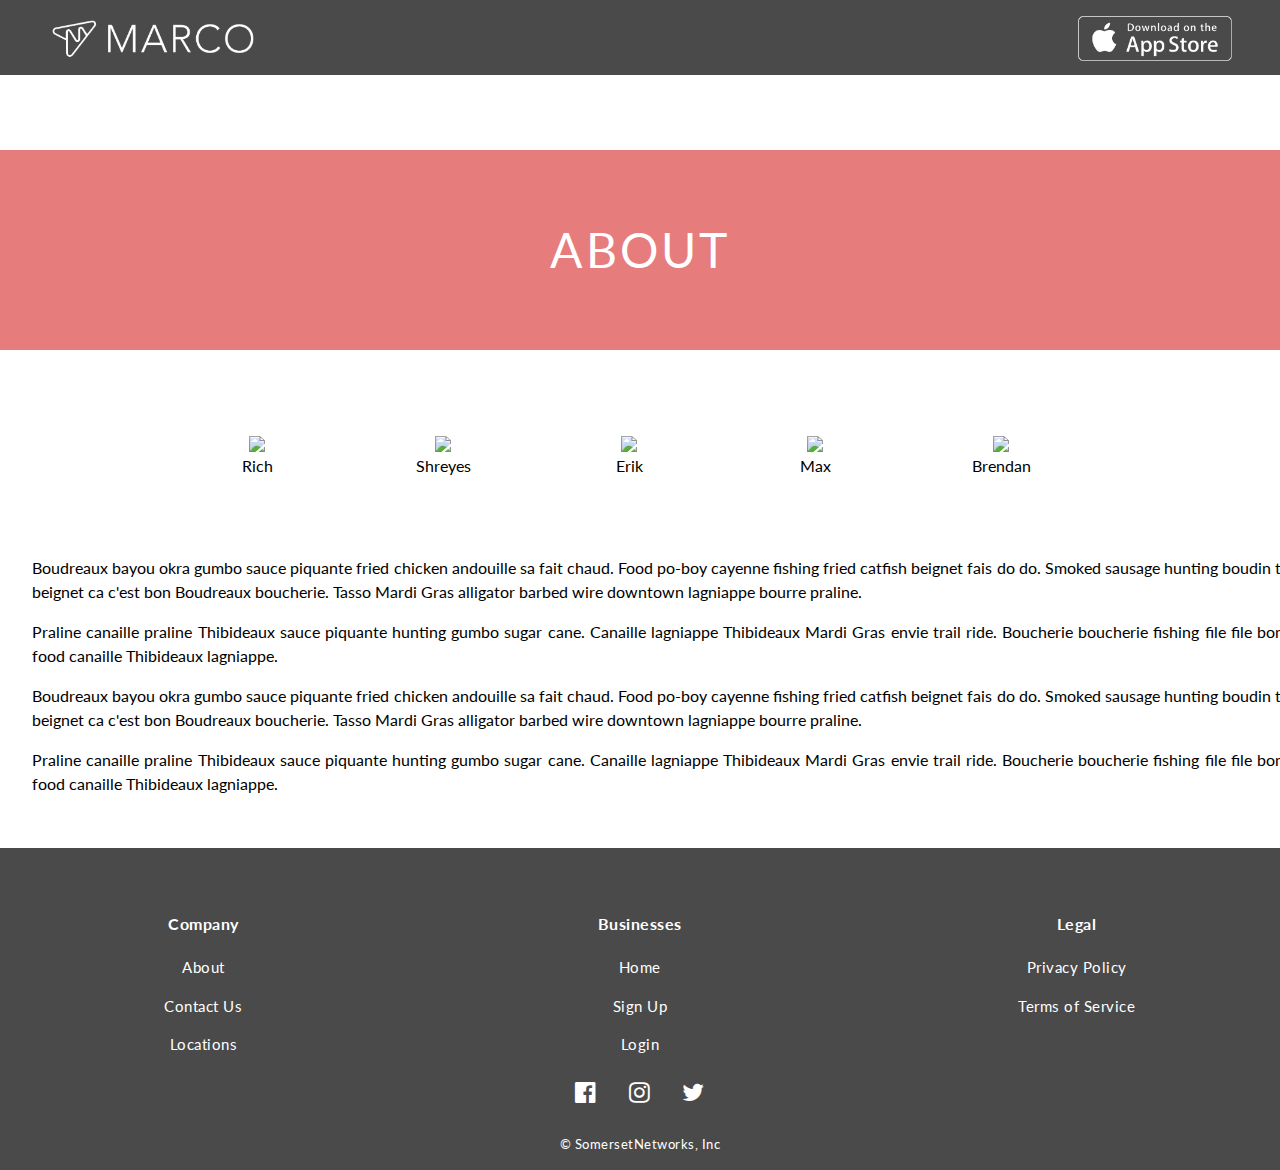
==== about.html @ f4091bf6 "mailchimp subscribe desktop and mobile" ====
<!doctype html>
<html lang="en">
<head>
  <meta charset="utf-8">
  <meta name="description" content="marco">
  <title>MARCO - About Us</title>
	
	  <meta charset="utf-8">
    <meta http-equiv="X-UA-Compatible" content="IE=edge">
    <meta name="viewport" content="width=device-width, initial-scale=1">
		<link rel="shortcut icon" href="assets/favicon.ico" type="image/x-icon">
		<link rel="icon" href="assets/favicon.ico" type="image/x-icon">
	  <link href="https://fonts.googleapis.com/css?family=Lato" rel="stylesheet">
	  <link href='https://fonts.googleapis.com/css?family=Lato:300' rel='stylesheet' type='text/css'>
	  <link href='https://fonts.googleapis.com/css?family=Lato:200' rel='stylesheet' type='text/css'>
    <link rel="stylesheet" href="css/bootstrap.min.css">
    <link href="https://cdnjs.cloudflare.com/ajax/libs/font-awesome/4.7.0/css/font-awesome.css" rel="stylesheet">
	  <link rel="stylesheet" href="css/style.css">
	  <link rel="stylesheet" href="css/media-queries.css">

	  

  <!--[if lt IE 9]>
    <script src="https://cdnjs.cloudflare.com/ajax/libs/html5shiv/3.7.3/html5shiv.js"></script>
  <![endif]-->
</head>

<body class="container-fluid" id="about-page">
  
	<div class="marco-navbar">
	  <div class="container">
  		<div class="marco-left-half">
  			<div class="img-wrapper"><a href="https://getmarco.co"><img alt="Marco Logo" src="assets/logo-sm.png"></a></div>
  		</div>
  		<div class="marco-right-half">
  			<div class="img-wrapper"><a href="https://itunes.apple.com/us/app/marco-find-rent-things-nearby/id1132674979?mt=8"><img alt="Apple Store" src="assets/appstore-sm.png"></a></div>
  	  </div>
	  </div>
	</div>	
	<header class="intro-header pink-background">
		<div class="img-wrapper ">
			<!--<img class="img-responsive" src="assets/thebestway-2.png">-->
			<div class="text">About</div>
		</div>
	</header>
	
	<main class="container-fluid">
	 
  <div class="row staff">
    <div class="col-xs-6 col-sm-6 col-md-2 col-md-offset-1">
			<div>
				<img src="http://placehold.it/150x150" class="img-responsive">
			</div>
			<div class="mb-30">
				<caption>Rich</caption>
			</div>
		</div>
    <div class="col-xs-6 col-sm-6 col-md-2">
			<div>
					<img src="http://placehold.it/150x150" class="img-responsive">
				</div>
				<div class="mb-30">
					<caption>Shreyes</caption>
				</div>
		</div>
		 <div class="col-xs-6 col-sm-6 col-md-2">
			<div>
					<img src="http://placehold.it/150x150" class="img-responsive">
				</div>
				<div class="mb-30">
					<caption>Erik</caption>
				</div>
		</div>
		 <div class="col-xs-6 col-sm-6 col-md-2">
			<div>
					<img src="http://placehold.it/150x150" class="img-responsive">
				</div>
				<div class="mb-30">
					<caption>Max</caption>
				</div>
		</div>
		 <div class="col-xs-6 col-sm-6 col-md-2">
			<div>
					<img src="http://placehold.it/150x150" class="img-responsive">
				</div>
				<div class="mb-30">
					<caption>Brendan</caption>
				</div>
		</div>
		</div> <!-- ./row -->
		
		<section>
			<p>Boudreaux bayou okra gumbo sauce piquante fried chicken andouille sa fait chaud. Food po-boy cayenne fishing fried catfish beignet fais do do. Smoked sausage hunting boudin tasso beignet ca c'est bon Boudreaux boucherie. Tasso Mardi Gras alligator barbed wire downtown lagniappe bourre praline. </p>
			<p>Praline canaille praline Thibideaux sauce piquante hunting gumbo sugar cane. Canaille lagniappe Thibideaux Mardi Gras envie trail ride. Boucherie boucherie fishing file file bonjour food canaille Thibideaux lagniappe. </p>
			<p>Boudreaux bayou okra gumbo sauce piquante fried chicken andouille sa fait chaud. Food po-boy cayenne fishing fried catfish beignet fais do do. Smoked sausage hunting boudin tasso beignet ca c'est bon Boudreaux boucherie. Tasso Mardi Gras alligator barbed wire downtown lagniappe bourre praline. </p>
			<p>Praline canaille praline Thibideaux sauce piquante hunting gumbo sugar cane. Canaille lagniappe Thibideaux Mardi Gras envie trail ride. Boucherie boucherie fishing file file bonjour food canaille Thibideaux lagniappe. </p>
		</section>
		
 
	</main>
		
	<footer class="container-fluid">
			<div class="row">
				<div class="col-sm-4 nomargin-nopadding">
					<div class="foot-header">Company</div>
					<div class="foot-links">
						<a href="about.html">About</a>
						<a href="contact.html">Contact Us</a>
						<!--<a href="#">Blog</a>-->
						<a href="locations.html">Locations</a>
					</div>
				</div><!--/col-sm-4-->
				<div class="col-sm-4 nomargin-nopadding">
					<div class="foot-header">Businesses</div>
					<div class="foot-links">
						<a href="https://getmarco.co">Home</a> <a href="vendor-signup.html">Sign Up</a> <a href="https://portal.getmarco.co/login">Login</a>
					</div>
				</div><!--/col-sm-4-->
				<div class="col-sm-4 nomargin-nopadding">
					<div class="foot-header">Legal</div>
					<div class="foot-links">
						<a href="privacy.html">Privacy Policy</a>
						<a href="tos.html">Terms of Service</a>
					</div>
				</div><!--/col-sm-4-->
			</div><!--/row-->

			<div class="text-center social-icons">
				<a href="https://www.facebook.com/marcoventures/"><i class="fa fa-facebook-official"></i></a><a href="https://www.instagram.com/marcoventures/"><i class="fa fa-instagram"></i></a><a href="https://twitter.com/marcoventures/"><i class="fa fa-twitter"></i></a>
			</div>
			<div class="text-center copyright">
				<span>© SomersetNetworks, Inc</span>
			</div>
	</footer>
			
<script src="https://npmcdn.com/tether@1.2.4/dist/js/tether.min.js"></script>
<script src="https://code.jquery.com/jquery-2.2.4.min.js"></script>
<script src="js/bootstrap.min.js"></script>

</body>
</html>
---- css/style.css ----
* {
  margin: 0;
  padding: 0;
  box-sizing: content-box;
}

body {
  color: white;
  font-family: 'Lato', sans-serif;
  margin: 0px;
  padding: 0px;
  text-align: justify;
}

.container-fluid {
  margin: 0 auto;
  width: 100%;
  height: auto;
  padding: 0;
  overflow-x: hidden;
}

#home.container-fluid {
  margin: 0 auto;
  width: 100%;
  height: auto;
  padding: 0;
  overflow-x: hidden;
  overflow-y: hidden;
}


body.container-fluid#privacy-page,
body.container-fluid#reset-password-page,
#about-page {
  color: #000!important;
}

#home .section-content {
  margin-top: 11rem;
}

#home .section-content h1 {
  letter-spacing: 2px;
}

#home .section-content a.btn {
  margin-top: 1rem;
  padding: 1.25rem 2rem;
  font-size: 1.5rem;
  letter-spacing: 1px;
}

#about-page .container-fluid .staff>div {
  margin: 0;
  padding: 0;
}

#about-page .container-fluid .staff {
  margin: 5rem 0rem 0rem 1rem;
  padding-left: 10.25rem;
  text-align: center;
}

#locations-page .img-wrapper {
  margin: .25rem auto;
  position: relative;
}

.locations-text {
  position: absolute;
  top: 50%;
  text-align: center;
  width: 100%;
  font-size: 4rem;
  letter-spacing: 10px;
  text-transform: uppercase;
}

.img-center {
  margin: 0 auto;
}

button {
  margin: 1em 0em;
}


/*-------------------------
	The menu
--------------------------*/

nav {
  width: 100%;
  position: fixed;
  top: 0;
  z-index: 1000;
  background-color: #4a4a4a;
  height: 75px;
}

nav.container {
  display: table;
  width: 100%;
  display: table;
  padding-top: 1.25rem;
  padding-bottom: 1.25rem;
  max-height: 50px;
}

.navbar-brand > img {
    display: block;
    width: 50%;
    margin-left: 30px;
}

.left-half {
  position: absolute;
  left: 0px;
  width: 50%;
}

.right-half {
  position: absolute;
  right: 0px;
  width: 50%;
}

.right-half img {
  float: right;
  margin-right: 3rem;
}

.left-half img {
  margin-left: 3rem;
  margin-top: 0.50rem;
}

#intro-video-still .logo {
  border: 1px solid red!important;
}

.navbar a {
  display: inline-block;
  text-decoration: none;
  padding: 0px;
}

.navbar-center {
  width: 70%;
}

.navbar-left {
  width: 15%;
  margin-top: 0px;
  text-decoration: none;
  margin-left: 50px;
}

.navbar-left a {
  float: left;
}

/*#home .navbar-right a {*/
/*  float: right;*/
/*  color: white;*/
/*}*/



nav {
  margin: 0 auto;
}

a:hover {
  text-decoration: none;
}

#home header {
  margin-top: 25px;
  margin-bottom: .25rem;
}


/****** Intro Video   ********/

#intro-video {
  display: none;
  margin-top: 4.45rem;
  margin-bottom: -.15rem;
}

.video-wrapper {
  margin-top: 1rem!important;
}

#intro-video,
#intro-video iframe {
  width: 100%;
}

#intro-video-still img {
  display: inline-block;
  margin-top: -.50rem;
}

#intro-video-still {
  width: 100%;
}

#intro-video-still .img-wrapper {
  max-width: 100%;
  margin: 5.5rem auto 0 auto;
  position: relative;
}

.text {
  width: 100%;
  position: absolute;
  top: 50%;
  left: 0;
  transform: translateY(-50%);
  font-size: 3rem;
  text-align: center;
  letter-spacing: 3px;
  color: white;
  text-transform: uppercase;
}

/******* header intro *******/

.intro-header .img-wrapper {
    position: relative;
    top: 50%;
    height: auto;
}

/*.intro-header .img-wrapper .img-responsive {*/
/*  position: absolute;*/
/*  top: 0;*/
/*  left: 0;*/
/*  width: 100%;*/
/*  height: 100%;*/
/*}*/


/*******  colors ********/

.pink {
  color: #e67c7c;
}

.blue {
  color: #3aa19B;
}

.pink-background {
  background-color: #e67c7c;
}

.blue-background {
  background-color: #3aa19B;
}

.yellow {
  color: #f4ca5c;
}


/***** index sections *****/

.container {
  padding: 0;
  width: 100%;
}

main>section>.container {
  height: auto;
}

#home section.discover .img-wrapper,
#home section.join .img-wrapper,
#home section.relax .img-wrapper,
#home section.reserve .img-wrapper {
  margin-top: 8.5rem;
}

.discover .section-content,
.relax .section-content {
  margin-left: 16.75rem;
}

.reserve .section-content,
.join .section-content {
  margin-left: -1rem;
  margin-right: 14rem;
}

section {
  margin-bottom: .25rem;
}

.section-content p {
  margin: 5.25rem 0rem;
  font-size: 2rem;
  letter-spacing: 1px;
}

.section-content input {
  margin: 0rem 0rem 2.5rem 0rem;
  width: 90%;
}

.discover .container,
.join .container {
  background-color: #e67c7c;
}

.join .section-content p {
  margin-bottom: 2rem;
}

.reserve .container {
  background-color: #3aa19B;
}

.relax .container {
  background-color: #f4ca5c;
}


/*****  helpers ********

/***** row & column center ********/

.col-centered {
  float: none;
  margin: 0 auto;
  position: relative;
}

.vcenter {
  position: relative;
  top: 50%;
  -webkit-transform: translateY(-50%);
  -ms-transform: translateY(-50%);
  transform: translateY(-50%);
}


/*****clear ********/

.clear {
  clear: both;
}

.nopadding {
  padding: 0;
}

.nomargin {
  margin: 0;
}

.nomargin-nopadding {
  padding: 0;
  margin: 0;
}

.center {
  margin: 0 auto;
}

.mb-30 {
  margin-bottom: 30px;
}


/********************    footer    *****************/

footer.container-fluid {
  padding: 4rem 0rem 1rem;
  background-color: #4a4a4a;
  color: white;
  letter-spacing: .5px;
}

footer .row {
  text-align: center;
}

.foot-header {
  color: white;
  font-size: 16px;
  font-weight: bold;
  padding-bottom: .75rem;
}

.foot-links a {
  font-size: 15px;
  display: block;
  color: white;
  padding: .5rem 0rem;
}

.foot-links a:hover,
.social-icons a:hover {
  text-decoration: none;
  color: #7d7c82;
}

.social-icons {
  margin-bottom: .50rem;
  margin-top: 1rem;
}

.social-icons>a {
  margin: 1rem;
  color: white;
}

.social-icons>a>i {
  font-size: 24px;
}

.copyright {
  padding-top: 1.25rem;
  font-size: 13px;
}


/*********	buttons			***********/

a.btn,
button.btn {
  color: white;
  background-color: transparent;
  border: 1px solid white!important;
  border-radius: 2px;
  text-transform: uppercase;
  -moz-transition: all .2s ease-in;
  -o-transition: all .2s ease-in;
  -webkit-transition: all .2s ease-in;
  transition: all .2s ease-in;
}

a.btn:hover,
button.btn:hover {
  color: black;
  background-color: white;
  font-weight: 400;
}

.btn.focus,
.btn:focus {
  outline: 0;
  -webkit-box-shadow: none;
  box-shadow: none;
}

.join a.btn:hover,
.discover a.btn:hover,
button.btn:hover {
  color: #e67c7c;
}

.reserve a.btn:hover {
  color: #3aa19b;
}

.relax a.btn:hover {
  color: #f4ca5c;
}

.join a.btn {
  padding: .5rem 2rem;
}

input {
  border-radius: 2px;
}

#reset-password-page button.btn {
  font-size: 12px;
  font-weight: bold;
  text-transform: none;
  background-color: white;
  color: #e67c7c;
  border: 1px solid #e67c7c!important;
  border-radius: 2px;
  -moz-transition: all .2s ease-in;
  -o-transition: all .2s ease-in;
  -webkit-transition: all .2s ease-in;
  transition: all .2s ease-in;
}

#reset-password-page button.btn:hover {
  color: white;
  background-color: #e67c7c;
  font-weight: bold;
}

button.btn.pink-button,
a.btn.pink-button {
  display: block;
  font-size: 14px!important;
  font-weight: bold;
  text-transform: uppercase;
  background-color: white;
  color: #e67c7c;
  border: 1px solid #e67c7c!important;
  border-radius: 2px;
  -moz-transition: all .2s ease-in;
  -o-transition: all .2s ease-in;
  -webkit-transition: all .2s ease-in;
  transition: all .2s ease-in;
}

button.btn.pink-button:hover,
a.btn.pink-button:hover {
  color: white;
  background-color: #e67c7c;
  font-weight: bold;
}

a.btn.pink-button {
  display: inline;
  padding: 1rem 3rem;
}

#reset-password-page form {
  text-align: center;
  font-size: 14px;
  margin-top: 5rem;
  margin-bottom: 3rem;
}

form#reset div[class*="col-"] {
  margin: 0;
  padding: 0;
}

#reset-password-page form p {
  color: #4a4a4a;
  margin-bottom: 4rem;
}

#reset-password-page .form-group label {
  display: inline-block;
  margin-left: -2rem;
  margin-bottom: .5rem;
  padding-top: .50rem;
  text-align: right;
  color: #e67c7c;
  font-weight: bold;
}

#reset-password-page button.btn,
button.btn.pink-button {
  margin: 3rem auto;
  padding: 1rem 6rem;
}

#reset-password-page .form-group input {
  display: inline-block;
  width: 75%;
  float: left;
  margin-bottom: .5rem;
}

section.row h2 {
  margin-bottom: 1rem;
  letter-spacing: 2px;
}


/* needs a mobile media query*/

section.row .container-fluid {
  margin: 3rem 3rem 0rem 15rem;
  text-align: justify;
}

#reset-password-page {
  color: black!important;
}

.img-wrapper img {
  max-width: 100%;
  height: auto;
  display: block;
  margin-left: auto;
  margin-right: auto;
}

section.row .container {
  margin-top: 0rem;
}

section.row {
  margin-top: .25rem;
}

#privacy-page h4,
#terms-page h4 {
  color: #4a4a4a;
  margin: 2rem 0rem;
  font-size: 1.25rem;
  font-weight: bold;
}

#privacy-page main {
  padding: 2rem;
  text-align: justify;
}

#terms-page {
  color: #000;
  text-align: justify;
}

.container-fluid>.container-fluid>section {
  padding: 2rem;
}

#privacy-page .address {
  margin-top: .5rem;
}

#home .intro-header .img-wrapper {
  max-width: 100%;
  margin: 5.5rem auto 0 auto;
  position: relative;
}

.intro-header .img-wrapper .text {
  width: 100%;
  position: absolute;
  top: 50%;
  left: 0;
  transform: translateY(-50%);
  font-size: 3rem;
  text-align: center;
  letter-spacing: 3px;
  color: white;
}

#contact-page main .row {
  font-weight: bold;
  letter-spacing: 1px;
}

#contact-page main.container-fluid {
  margin: 5rem auto;
}

.contact-labels {
  float: right;
}

#contact-page .contact-labels title {
  font-size: 1.5rem;
}

.contact-labels title {
  display: block;
  font-size: 1rem;
  margin: .75rem;
  color: #5bb3a8;
  text-align: right;
}

.contact-email a {
  display: block;
  margin: .75rem;
  color: #4a4a4a;
}

.contact-email a:hover {
  text-decoration: none;
  color: #4a4a4a;
}

.staff .img-responsive {
  margin: 0 auto;
}

img caption {
  display: block;
}

.visible-mobile {
  display: none!important;
}

.bold {
  font-weight: bold;
}

.m-l-20 {
  margin-left: -20px;
}


.p-t-3r {
  padding: 3rem 0rem;
}

nav.container.fixed-top {
  padding-top: .5rem;
  padding-bottom: .75rem;
}

header.intro-header {
    margin-top: 75px;
    height: 200px;
}

.marco-navbar {
    width: 100%;
    background-color: #4a4a4a;
    height: 75px;
}

.marco-navbar .marco-left-half {
  float: left;
  position: relative;
  width: 45%;
  margin-left: 3rem;
}

.marco-navbar .marco-left-half .img-wrapper, .marco-navbar .marco-left-half .img-wrapper img  {
  float: left;
}

.marco-navbar .marco-right-half {
  float: right;
  position: relative;
  width: 45%;
  margin-right: 3rem;
}

.marco-navbar .marco-right-half .img-wrapper, .marco-navbar .marco-right-half .img-wrapper img {
  float: right;
}

.marco-navbar .img-wrapper {
  max-width: 100%;
  position: relative;
  height: auto;
}

.marco-navbar .img-wrapper img {
    width: 60%;
}

.marco-navbar .container {
  padding-top: 1.50rem;
}

#about-page .marco-navbar .container {
  padding-top: 1rem;
}

#about-page .marco-navbar .marco-left-half {
  width: 40%;
}

#about-page .marco-navbar .marco-right-half {
  width: 40%;
}

#contact-page .marco-navbar .container {
  padding-top: 1rem;
}

#contact-page .marco-navbar .marco-left-half {
  width: 40%;
}

#contact-page .marco-navbar .marco-right-half {
  width: 40%;
}


#account-verified-page .marco-navbar .container, #locations-page .marco-navbar .container, #privacy-page .marco-navbar .container, #reset-password-page .marco-navbar .container, #terms-pager .marco-navbar .container {
  padding-top: 1rem;
}

#account-verified-page .marco-navbar .marco-left-half, #locations-page .marco-navbar .marco-left-half, #privacy-page .marco-navbar .marco-left-half,
#reset-password-page .marco-navbar .marco-left-half, #terms-page .marco-navbar .marco-left-half {
  width: 40%;
}

#account-verified-page .marco-navbar .container, #locations-page .marco-navbar .container, #privacy-page .marco-navbar .container, #reset-password-page  .marco-navbar .container, #terms-page .marco-navbar .marco-right-half {
  padding-top: 1rem;
}

/*-- LANDING --*/

section {
	width: 100vw;
}
#landing {
  height: 100vh;
  min-height: 100%;
  background: #000000 url(../assets/videostill-xlg.png) center center;
  background-size: cover;
  -webkit-background-size: cover;
  text-align center;
}

#landing * {
  padding: 0!important;
}
#landing {
  height: 100vh;
  min-height: 100%;
  background: #000000 url(../assets/videostill-xlg.png) center center;
  background-size: cover;
  -webkit-background-size: cover;
  text-align: center;
}
#landing .align-bottom {
	position: absolute;
	bottom: 0;
	padding-bottom: 15px;
	width: 100%;
	margin: 0 auto;
}
#landing a#scroll-down {
	color: #FFFFFF;
	font-size: 42px;
}

#landing i {
  margin: 0rem;
  padding: 0rem;
  font-size: 8rem;
  vertical-align: middle;
  cursor: pointer;
}

#landing .text>span {
  width: 100%;
  margin: 0 auto;
  padding-top: 15px!important;
  display: block;
}
@media (min-width: 768px) {
	#landing img {
		margin-bottom: 15px;
	}
}
@keyframes flickerAnimation {
  0%   { opacity:1; }
  50%  { opacity:0; }
  100% { opacity:1; }
}
@-webkit-keyframes flickerAnimation{
  0%   { opacity:1; }
  50%  { opacity:0; }
  100% { opacity:1; }
}
.animate-flicker {
   -webkit-animation: flickerAnimation 2s infinite;
    animation: flickerAnimation 2s infinite;
}

.marco {
  margin: inherit;
  width: 100%;
  position: absolute;
  top: 35%;
  left: 0;
  transform: translateY(-50%);
}
.navbar-default .navbar-nav > li > a {
    color: white!important;
}

#home .navbar-right a:hover, #navbarCollapse li > a:hover, #navbarCollapse li > a:focus {
    color: #7d7c82!important;
}

/*#navbarCollapse li > a {*/
/*    color: #4a4a4a!important;*/
/*    background-color: transparent;*/
/*}*/

#navbarCollapse {
    background-color: #4a4a4a;
    font-size: 16px;
    letter-spacing: 1px;
}


.navbar > .container .navbar-brand, .navbar > .container-fluid .navbar-brand {
    text-transform: uppercase;
    color: white;
    font-size: 30px!important;
    letter-spacing: 3px;
}

a.navbar-brand span img {
    margin-left: 30px;
    padding-bottom: 5px;
}
}
---- css/media-queries.css ----
/*Extra Small Devices, Phones */
 
 @media screen and (max-width: 767px) {
   .navbar-toggle {
      margin-right: 30px;
    }

    .container-fluid section {
      text-align: justify;
    }
    #about-page .container-fluid .staff {
      margin: 3rem 0rem 0rem 1rem;
      text-align: center;
    }
   .navbar-collapse {
     background: white;
     padding-top: 8rem;
     padding-bottom: 3rem;
     border-bottom: 1px solid #e7e7e7;
     position: absolute;
     top: 70px;
     width: 100%;
   }
   .navbar-fixed-top {
     height: 70px!important;
   }
   button.navbar-toggle {
     margin-top: 4px!important;
     margin-right: 30px!important;
   }
   .p-t-3r {
     padding: 0rem!important;
   }
   .confirm {
     width: 50%!important;
   }
   #vendor-signup .intro-header .img-wrapper .text {
     padding-top: 2rem!important;
     font-size: 3.5rem!important;
   }
   #vendor-signup main.container-fluid .row:first-of-type p:first-of-type {
     width: 70%!important;
   }
   #vendor-signup .disclaimer {
     width: 90%!important;
   }
  
   .intro-header {
      height: 7rem!important;
   }
   .intro-header .img-wrapper .text {
     font-size: 2.5rem;
   }
   /*.navbar-brand img {*/
   /*  width: 25%;*/
   /*}*/
   /*.navbar-header .navbar-brand img {*/
   /*  width: 35%;*/
   /*}*/
   body {
     text-align: center;
   }
   main>section * {
     margin: 0;
     padding: 0;
   }
   .section-content input {
     width: 80%;
     margin: 0 auto;
     margin-bottom: 3.5rem!important;
   }
   #home section .container {
     padding: 0rem;
   }
   .intro-header .img-wrapper {
     margin: 5rem auto 0 auto;
   }
   #intro-video-still i {
     display: block;
     margin: 0;
   }
   #intro-video-still .text>span {
     margin: 0rem;
   }
   #intro-video-still .text span:nth-of-type(3) {
     display: block;
   }
   #home main>section {
     border-bottom: 1px solid white;
   }
   #home .section-content,
   .reserve .section-content {
     margin-top: 0rem;
     margin-bottom: 3rem;
     margin-right: 0rem!important;
     margin-left: 0rem!important;
   }
   .section-content p {
     padding: 0rem 4rem;
     font-size: 1.75rem;
     margin-top: -1rem;
   }
   .section-content h1 {
    font-size: 4rem;
    margin: 4rem;
    text-align: center;
  }
  .tac {
    text-align: center;
  }
  #vendor-home .text-wrapper>div>p {
    font-size: 1.75rem!important;
    width: 96%!important;
    line-height: 22px!important;
    margin: 0 auto!important;
    letter-spacing: 1px!important;
  }
  
  #vendor-home #vendor-intro h1 {
    margin-top: 0rem;
  }
   
  #vendor-home .section-content h1 {
    font-size: 26px;
    margin-top: -8rem!important;
  }
  #vendor-home main > section > .container p {
    width: 75%;
    margin: 5rem auto;
    text-align: justify;
  }
   #home .section-content a.btn {
     margin-top: 0rem;
   }
   #home section.discover .img-wrapper,
   #home section.join .img-wrapper,
   #home section.relax .img-wrapper,
   #home section.reserve .img-wrapper {
     margin-top: 5rem;
   }
   #contact-page main.container-fluid {
     margin: 2rem auto;
   }
   #about-page .container-fluid .staff {
     padding-left: 0rem;
   }
   .img-wrapper .text {
     font-size: 2rem;
   }
   .join input {
     max-width: 100%;
   }
   #reset-password-page .form-group input {
     width: 60%;
     float: none;
   }
   #reset-password-page form p {
     margin-bottom: 2rem;
   }
   #reset-password-page form {
     margin-top: 3rem;
   }
   #reset-password-page .form-group label {
     text-align: center;
   }
   footer {
     width: 100%;
   }
   
   footer.container-fluid {
     padding-top: 2rem;
   }
   
   .foot-header {
     padding: 1rem 0rem;
     font-size: 16px;
     font-weight: normal;
     text-decoration: underline;
   }
   .foot-link a {
     padding: .75rem 0rem;
   }
   .social-icons {
     margin-top: 2.50rem;
   }
   .contact-labels {
     float: none;
   }
   .contact-labels title,
   .contact-email a {
     text-align: center;
     float: none;
   }
   #contact-page .contact-email a {
     font-size: .85rem;
     margin-top: 0rem;
   }
   .visible-mobile {
     display: block!important;
   }
   .hidden-mobile {
     display: none!important;
   }
   .locations-text {
     font-size: 2.5rem;
     letter-spacing: 2px;
     top: 50%;
   }
 }
 
 @media screen and (min-width: 768px) and (max-width: 991px) {
   #reset-password-page .form-group label {
     margin: 0rem auto 1rem 3rem;
   }
   form#reset div[class*="col-"] {
     margin: 0 auto;
     padding: 0;
   }
   form#reset .form-group input {
     float: none;
   }
   #home .section-content {
     margin-top: 5rem;
     margin-left: 5rem;
     margin-bottom: 5rem;
   }
   .section-content p {
     margin: 3.25rem 1rem;
     margin-left: 0rem;
     margin-right: 2rem;
     font-size: 2rem;
   }
 }
 
 @media screen and (min-width: 600px) and (max-width: 769px) {
   main.container-fluid {
     padding: 1rem;
   }
 }
 
 @media screen and (min-width: 1200px) and (max-width: 1300px) {
   #about-page .container-fluid .staff {
     margin: 5rem 0rem 1rem 0rem;
   }
 }
 
 @media screen and (min-width: 1130px) and (max-width: 1199px) {
   #about-page .container-fluid .staff {
     padding-left: 7.25rem;
   }
 }
 
 @media screen and (min-width: 931px) and (max-width: 1129px) {
   #about-page .container-fluid .staff {
     margin: 5rem -7rem 0rem -2.5rem;
     padding-left: 6.25rem;
   }
 }
 
 @media screen and (min-width: 900px) and (max-width: 930px) {
   #about-page .container-fluid .staff {
     margin: 5rem -7rem 2rem -6rem;
     padding-left: 9.25rem;
   }
 }
 
 @media screen and (min-width: 768px) and (max-width: 899px) {
   #about-page .container-fluid .staff {
     margin: 5rem -10rem 2rem -6rem;
     padding-left: 6.25rem;
   }
 }
 /***  navbar****/
 
 @media screen and (min-width: 0px) and (max-width: 325px) {
   .fixed-top .right-half img {
    margin-right: 1rem;
    margin-top: 1rem;
  }
   
   /*nav img {*/
   /*  width: 75%;*/
   /*}*/
   nav.container {
     max-height: 60px;
     padding: 0rem;
   }
   .left-half img {
      margin-left: -1rem;
      margin-top: 1.75rem;
      width: 80%;
   }
   .fixed-top .left-half img {
      margin-left: -1rem;
      margin-top: 1.25rem;
      width: 80%;
   }
   .right-half img {
     margin-right: 2rem;
     margin-top: 1.25rem;
   }
   #home header {
     margin-top: 13px;
     margin-bottom: .25rem;
   }
   #intro-video-still i {
     font-size: 5rem;
   }
   #intro-video-still .text span:nth-of-type(2) {
     font-size: 2rem;
   }
 }
 
 @media screen and (min-width: 326px) and (max-width: 350px) {
   #home header {
     margin-top: 13px;
   }
   #intro-video-still i {
     font-size: 5rem;
   }
   #intro-video-still .text span:nth-of-type(2) {
     font-size: 2rem;
   }
   nav.container {
     max-height: 50px;
     padding-bottom: 0rem;
   }
   nav.container {
     padding-top: .50rem;
   }
   /*nav img {*/
   /*  width: 75%;*/
   /*}*/
   .left-half img {
     margin-left: -1rem;
     margin-top: 1rem;
   }
   .right-half img {
      margin-right: 2rem;
      margin-top: .75rem;
   }
   
  #home .right-half img {
    margin-top: .50rem;
  }
  
  /*nav.container.fixed-top {*/
  /*  padding-top: 0rem!important;*/
  /*  padding-bottom: .50rem!important;*/
  /*}*/
 }
 
 @media screen and (min-width: 351px) and (max-width: 465px) {
   #home header {
     margin-top: 13px;
   }
   #intro-video-still i {
     font-size: 5rem;
   }
   #intro-video-still .text span:nth-of-type(2) {
     font-size: 2rem;
   }
   /*#home nav.container {*/
   /*  max-height: 32px;*/
   /*  padding-bottom: 0rem;*/
   /*  padding-top: 2rem;*/
   /*}*/
   #about-page nav.container,
   #contact-page nav.container,
   #locations-page nav.container,
   #privacy-page nav.container,
   #terms-page nav.container {
     padding-top: 1.15rem;
     padding-bottom: 0rem;
     max-height: 32px;
   }
   /*nav img {*/
   /*  width: 65%;*/
   /*  margin-top: 0rem;*/
   /*}*/
   #terms-page .left-half img {
     margin-left: 2rem;
     margin-top: -.25rem;
   }
   #terms-page .right-half img {
     margin-top: -10px;
   }
   .left-half img {
     margin-left: -2.5rem;
     margin-top: -1rem;
   }
   .right-half img {
     margin-right: 2rem;
     margin-top: -13px;
   }
   #about-page .right-half img,
   #contact-page .right-half img,
   #locations-page .right-half img,
   #privacy-page .right-half img,
   #terms-page .right-half img {
     margin-right: 2rem;
     margin-top: -13px;
   }
 }
 
 @media screen and (min-width: 466px) and (max-width: 490px) {
   #intro-video-still i {
     font-size: 5rem;
   }
   #intro-video-still .text span:nth-of-type(2) {
     font-size: 2rem;
   }
   #home header {
     margin-top: 13px;
   }
   /*nav.container {*/
   /*  max-height: 50px;*/
   /*  padding-bottom: 0rem;*/
   /*}*/
   /*nav img {*/
   /*  width: 65%;*/
   /*  margin-top: 1px;*/
   /*}*/
   .left-half img {
     margin-left: -3rem;
     margin-top: .25rem;
   }
   .right-half img {
     margin-right: 2rem;
     margin-top: -.25rem;
   }
 }
 
 @media screen and (min-width: 491px) and (max-width: 535px) {
   #intro-video-still i {
     font-size: 5rem;
   }
   #intro-video-still .text span:nth-of-type(2) {
     font-size: 2rem;
   }
   #home header {
     margin-top: 13px;
   }
   /*nav.container {*/
   /*  max-height: 50px;*/
   /*  padding-bottom: 0rem;*/
   /*}*/
   /*nav img {*/
   /*  width: 65%;*/
   /*  margin-top: 1px;*/
   /*}*/
   .left-half img {
     margin-left: -3rem;
     margin-top: .25rem;
   }
   .right-half img {
     margin-right: 2rem;
     margin-top: -.25rem;
   }
 }
 
 @media screen and (min-width: 536px) and (max-width: 575px) {
   #home header {
     margin-top: 13px;
   }
   #intro-video-still i {
     font-size: 5rem;
   }
   #intro-video-still .text span:nth-of-type(2) {
     font-size: 2rem;
   }
   /*nav.container {*/
   /*  max-height: 50px;*/
   /*  padding-bottom: 0rem;*/
   /*}*/
   /*nav img {*/
   /*  width: 53%;*/
   /*  margin-top: 1px;*/
   /*}*/
   .left-half img {
     margin-left: 2rem;
     margin-top: .25rem;
   }
   .right-half img {
     margin-top: -.25rem;
   }
 }
 
 @media screen and (min-width: 576px) and (max-width: 650px) {
   #home header {
     margin-top: 13px;
   }
   #intro-video-still i {
     font-size: 5rem;
   }
   #intro-video-still .text span:nth-of-type(2) {
     font-size: 2rem;
   }
   /*nav.container {*/
   /*  max-height: 50px;*/
   /*  padding-bottom: 0rem;*/
   /*}*/
   /*nav img {*/
   /*  width: 48%;*/
   /*  margin-top: 1px;*/
   /*}*/
   .left-half img {
     margin-left: -9rem;
     margin-top: .25rem;
   }
   .right-half img {
     float: right;
     margin-right: 3rem;
   }
   .right-half img {
     margin-top: -.25rem;
   }
 }
 
 @media screen and (min-width: 651px) and (max-width: 740px) {
   #home header {
     margin-top: 13px;
   }
   #intro-video-still i {
     font-size: 5rem;
   }
   #intro-video-still .text span:nth-of-type(2) {
     font-size: 2rem;
   }
   /*nav.container {*/
   /*  max-height: 60px;*/
   /*  padding-bottom: 0rem;*/
   /*}*/
   /*nav img {*/
   /*  width: 48%;*/
   /*  margin-top: 1px;*/
   /*}*/
   .left-half img {
     margin-left: -9rem;
     margin-top: .25rem;
   }
   .right-half img {
     margin-top: -.15rem;
   }
 }
 
 @media screen and (min-width: 741px) and (max-width: 775px) {
   #home header {
     margin-top: 13px;
   }
   #intro-video-still i {
     font-size: 6rem;
   }
   #intro-video-still .text span:nth-of-type(2) {
     font-size: 3rem;
   }
   /*nav.container {*/
   /*  max-height: 60px;*/
   /*  padding-bottom: 0rem;*/
   /*}*/
   /*nav img {*/
   /*  width: 43%;*/
   /*  margin-top: 1px;*/
   /*}*/
   /*.navbar-brand img {*/
   /*  width: 32%;*/
   /*  margin-top: 1px;*/
   /*}*/
   /*.navbar-header .navbar-brand img {*/
   /*  width: 25%;*/
   /*}*/
   .left-half img {
     margin-left: -10rem;
     margin-top: .25rem;
   }
   .right-half img {
     margin-top: 0rem;
   }
 }
 
 @media screen and (min-width: 776px) and (max-width: 810px) {
   #home header {
     margin-top: 13px;
   }
   #intro-video-still i {
     font-size: 6.5rem;
   }
   #intro-video-still .text span:nth-of-type(2) {
     font-size: 3rem;
   }
   /*nav.container {*/
   /*  max-height: 60px;*/
   /*  padding-bottom: 0rem;*/
   /*}*/
   /*nav img {*/
   /*  width: 36%;*/
   /*  margin-top: 1px;*/
   /*}*/
   /*.navbar-brand img {*/
   /*  width: 29%;*/
   /*  margin-top: 1px;*/
   /*}*/
   .left-half img {
     margin-left: 4rem;
     margin-top: .75rem;
   }
   .right-half img {
     margin-top: .25rem;
   }
 }
 
 @media screen and (min-width: 811px) and (max-width: 850px) {
   #home header {
     margin-top: 13px;
   }
   #intro-video-still i {
     font-size: 6.5rem;
   }
   #intro-video-still .text span:nth-of-type(2) {
     font-size: 3rem;
   }
   /*nav.container {*/
   /*  max-height: 60px;*/
   /*  padding-bottom: 0rem;*/
   /*  padding-top: .75rem;*/
   /*  ;*/
   /*}*/
   /*nav img {*/
   /*  width: 36%;*/
   /*  margin-top: 1px;*/
   /*}*/
   /*.navbar-brand img {*/
   /*  width: 28%;*/
   /*  margin-top: 1px;*/
   /*}*/
   .left-half img {
     margin-left: 2rem;
     margin-top: 0.5rem;
   }
   .right-half img {
     margin-top: .25rem;
   }
 }
 
 @media screen and (min-width: 851px) and (max-width: 875px) {
   #home header {
     margin-top: 13px;
   }
   #intro-video-still i {
     font-size: 6.5rem;
   }
   #intro-video-still .text span:nth-of-type(2) {
     font-size: 3rem;
   }
   /*nav.container {*/
   /*  max-height: 60px;*/
   /*  padding-bottom: 0rem;*/
   /*}*/
   /*nav img {*/
   /*  width: 33%;*/
   /*  margin-top: 1px;*/
   /*}*/
   .left-half img {
     margin-left: 3rem;
     margin-top: .75rem;
   }
   .right-half img {
     margin-top: .25rem;
   }
 }
 
 @media screen and (min-width: 876px) and (max-width: 925px) {
   #home header {
     margin-top: 13px;
   }
   #intro-video-still i {
     font-size: 6.5rem;
   }
   #intro-video-still .text span:nth-of-type(2) {
     font-size: 3rem;
   }
   /*nav.container {*/
   /*  max-height: 60px;*/
   /*  padding-bottom: 0rem;*/
   /*}*/
   /*nav img {*/
   /*  width: 33%;*/
   /*  margin-top: 1px;*/
   /*}*/
   .left-half img {
     margin-left: 3rem;
     margin-top: 1rem;
   }
   .right-half img {
     margin-top: .25rem;
   }
 }
 
 @media screen and (min-width: 926px) and (max-width: 965px) {
   #home header {
     margin-top: 13px;
   }
   #intro-video-still i {
     font-size: 6.5rem;
   }
   #intro-video-still .text span:nth-of-type(2) {
     font-size: 3rem;
   }
   /*nav.container {*/
   /*  max-height: 60px;*/
   /*  padding-bottom: 0rem;*/
   /*}*/
   /*nav img {*/
   /*  width: 33%;*/
   /*  margin-top: 1px;*/
   /*}*/
   .left-half img {
     margin-left: 3rem;
     margin-top: .75rem;
   }
   .right-half img {
     margin-top: .25rem;
   }
 }
 
 @media screen and (min-width: 966px) and (max-width: 1000px) {
   #home header {
     margin-top: 13px;
   }
   #intro-video-still i {
     font-size: 6.5rem;
   }
   #intro-video-still .text span:nth-of-type(2) {
     font-size: 3rem;
   }
   /*nav.container {*/
   /*  max-height: 65px;*/
   /*  padding-bottom: 0rem;*/
   /*}*/
   /*nav img {*/
   /*  width: 33%;*/
   /*  margin-top: 1px;*/
   /*}*/
   .left-half img {
     margin-left: 3rem;
     margin-top: .75rem;
   }
   .right-half img {
     margin-top: .25rem;
   }
 }
 
 @media screen and (min-width: 1001px) and (max-width: 1075px) {
   #home header {
     margin-top: 13px;
   }
   #intro-video-still i {
     font-size: 6.5rem;
   }
   #intro-video-still .text span:nth-of-type(2) {
     font-size: 3rem;
   }
   /*nav.container {*/
   /*  max-height: 65px;*/
   /*  padding-bottom: 0rem;*/
   /*}*/
   /*nav img {*/
   /*  width: 33%;*/
   /*  margin-top: 1px;*/
   /*}*/
   .left-half img {
     margin-left: 3rem;
     margin-top: .75rem;
   }
   .right-half img {
     margin-top: .25rem;
   }
 }
 
 @media screen and (min-width: 1076px) and (max-width: 1100px) {
   #home header {
     margin-top: 13px;
   }
   #intro-video-still i {
     font-size: 6.5rem;
   }
   #intro-video-still .text span:nth-of-type(2) {
     font-size: 3rem;
   }
   /*nav.container {*/
   /*  max-height: 65px;*/
   /*  padding-bottom: 0rem;*/
   /*}*/
   /*nav img {*/
   /*  width: 28%;*/
   /*  margin-top: .5rem!important;*/
   /*}*/
   .left-half img {
     margin-left: 3rem;
     margin-top: 1rem!important;
   }
   .right-half img {
     margin-top: .25rem;
   }
 }
 
 @media screen and (min-width: 300px) and (max-width: 500px) {
   #home main section .img-wrapper img {
     padding: 0 4rem;
     width: 70%;
   }
   /*a.navbar-brand img {*/
   /*  margin: 0;*/
   /*  padding: 0;*/
   /*}*/
   .locations-text {
     font-size: 2rem;
     letter-spacing: 2px;
     top: 35%;
   }
   
  #vendor-intro h1 {
    letter-spacing: 2px;
    font-size: 2.5rem;
  }
   
 }
 
 @media screen and (min-width: 501px) and (max-width: 767px) {
   .locations-text {
     font-size: 3rem;
     letter-spacing: 5px;
     top: 35%;
   }
 }
 
 @media screen and (min-width: 701px) and (max-width: 767px) {

.marco-navbar {
  width: 100%;
  position: fixed;
  top: 0;
  z-index: 1000;
  background-color: #4a4a4a;
  height: 75px;
}

.marco-navbar .marco-left-half {
  float: left;
  position: relative;
  width: 45%;
  margin-left: 3rem;
}

.marco-navbar .marco-left-half .img-wrapper, .marco-navbar .marco-left-half .img-wrapper img  {
  float: left;
}

.marco-navbar .marco-right-half {
  float: right;
  position: relative;
  width: 45%;
  margin-right: 2rem;
}

.marco-navbar .marco-right-half .img-wrapper, .marco-navbar .marco-right-half .img-wrapper img {
  float: right;
}

.marco-navbar .img-wrapper {
  max-width: 100%;
  position: relative;
  height: auto;
}

.marco-navbar .img-wrapper img {
    width: 60%;
}

/*.marco-navbar .container {*/
/*  padding-top: 1.50rem;*/
/*}*/
 }
 

@media screen and (min-width: 501px) and (max-width: 599px) {

.marco-navbar {
  width: 100%;
  position: fixed;
  top: 0;
  z-index: 1000;
  background-color: #4a4a4a;
  height: 75px;
}

.marco-navbar .marco-left-half {
  float: left;
  position: relative;
  width: 45%;
  margin-left: 2rem;
}

.marco-navbar .marco-left-half img {
  width: 80%!important;
}

.marco-navbar .marco-left-half .img-wrapper, .marco-navbar .marco-left-half .img-wrapper img  {
  float: left;
}

.marco-navbar .marco-right-half {
  float: right;
  position: relative;
  width: 45%;
  margin-right: 2rem;
}

.marco-navbar .marco-right-half .img-wrapper, .marco-navbar .marco-right-half .img-wrapper img {
  float: right;
}

.marco-navbar .img-wrapper {
  max-width: 100%;
  position: relative;
  height: auto;
}

.marco-navbar .img-wrapper img {
    width: 60%;
}

/*.marco-navbar .container {*/
/*  padding-top: 1.50rem;*/
/*}*/
 }
 
@media screen and (min-width: 400px) and (max-width: 499px) {

.marco-navbar {
  width: 100%;
  position: fixed;
  top: 0;
  z-index: 1000;
  background-color: #4a4a4a;
  height: 70px;
}

.marco-navbar .marco-left-half {
  float: left;
  position: relative;
  width: 43%;
  margin-left: 2rem;
}

.marco-navbar .marco-left-half img {
  width: 100%!important;
  padding-top: .5rem;
}

.marco-navbar .marco-left-half .img-wrapper, .marco-navbar .marco-left-half .img-wrapper img  {
  float: left;
}

.marco-navbar .marco-right-half {
  float: right;
  position: relative;
  width: 43%;
  margin-right: 2rem;
}

.marco-navbar .marco-right-half .img-wrapper, .marco-navbar .marco-right-half .img-wrapper img {
  float: right;
}

.marco-navbar .img-wrapper {
  max-width: 100%;
  position: relative;
  height: auto;
}

.marco-navbar .img-wrapper img {
    width: 85%;
}

/*.marco-navbar .container {*/
/*  padding-top: 1.50rem;*/
/*}*/
 }
 
@media screen and (min-width: 301px) and (max-width: 399px) {

.marco-navbar {
  width: 100%;
  position: fixed;
  top: 0;
  z-index: 1000;
  background-color: #4a4a4a;
  height: 65px;
}

.marco-navbar .marco-left-half {
  float: left;
  position: relative;
  width: 43%;
  margin-left: 1rem;
}

.marco-navbar .marco-left-half img {
  width: 100%!important;
  padding-top: .25rem;
}

.marco-navbar .marco-left-half .img-wrapper, .marco-navbar .marco-left-half .img-wrapper img  {
  float: left;
}

.marco-navbar .marco-right-half {
  float: right;
  position: relative;
  width: 43%;
  margin-right: 3rem;
}

.marco-navbar .marco-right-half .img-wrapper, .marco-navbar .marco-right-half .img-wrapper img {
  float: right;
}

.marco-navbar .img-wrapper {
  max-width: 100%;
  position: relative;
  height: auto;
}

.marco-navbar .img-wrapper img {
    width: 85%;
}

/*.marco-navbar .container {*/
/*  padding-top: 1.50rem;*/
/*}*/
 }
 
 @media screen and (min-width: 768px) and (max-width: 1351px) {
   .locations-text {
     font-size: 5rem;
     letter-spacing: 7px;
     top: 35%;
   }
 }
 
 @media screen and (min-width: 1351px) and (max-width: 3000px) {
   .navbar-right {
     margin: 0!important;
     margin-right: 5px!important;
     text-transform: uppercase!important;
     font-size: 16px!important;
     padding-right: 15px!important;
     margin-top: -1px!important;
   }
 }
 
 @media screen and (min-width: 900px) and (max-width: 1100px) {
   /*.navbar>.container .navbar-brand {*/
   /*  margin-left: 30px!important;*/
   /*  width: 55%!important;*/
   /*  margin-top: 0px!important;*/
   /*}*/
 }
 
 @media screen and (min-width: 295px) and (max-width: 550px) {
   /*.navbar-header .navbar-brand img {*/
   /*  width: 45%;*/
   /*}*/
   #vendor-signup .intro-header .img-wrapper .text,
   #vendor-contact .intro-header .img-wrapper .text,
   .signup-confirm .intro-header {
     padding-top: 1rem!important;
     font-size: 3.5rem!important;
   }
   #vendor-signup .intro-header,
   #vendor-contact .intro-header,
   .signup-confirm .intro-header {
     margin-top: 7rem;
   }
   #vendor-contact main.container-fluid {
     margin: 3rem 0rem!important;
   }
   #intro-video-still {
    margin-top: -16px;
  }
 }
 
 @media screen and (min-width: 280px) and (max-width: 380px) {
   /*.navbar-header .navbar-brand img {*/
   /*  margin-top: -3rem!important;*/
   /*}*/
 }
 
@media screen and (min-width: 200px) and (max-width: 350px) {

  
  /*#about-page .intro-header, #contact-page .intro-header, #privacy-page .intro-header, #terms-page .intro-header {*/
  /*  margin-top: -1.5rem;*/
  /*}*/
}


@media screen and (min-width: 379px) and (max-width: 450px){
  .navbar-brand > img {
    display: block;
    width: 50%;
    margin-left: 25px;
    margin-right: -56px;
    margin-top: 5px;
  }
 
  .navbar-toggle {
      margin-right: 30px;
  }
}

@media screen and (min-width: 300px) and (max-width: 377px){
  .navbar-brand > img {
    display: block;
    width: 55%;
    margin-left: 25px;
    margin-right: -100px;
    margin-top: 5px;
  }
 
  .navbar-toggle {
      margin-right: 30px;
  }
}

@media (min-width: 768px){
  .navbar-right {
      float: right !important;
      margin-right: 15px;
      font-size: 16px;
      text-transform: uppercase;
      letter-spacing: 1px;
  }
}

@media (max-width: 600px){
  #landing i {
    font-size: 6rem!important;
  }
  #landing .marco img {
    width: 65%;
    margin-bottom: 15px;
  }
}
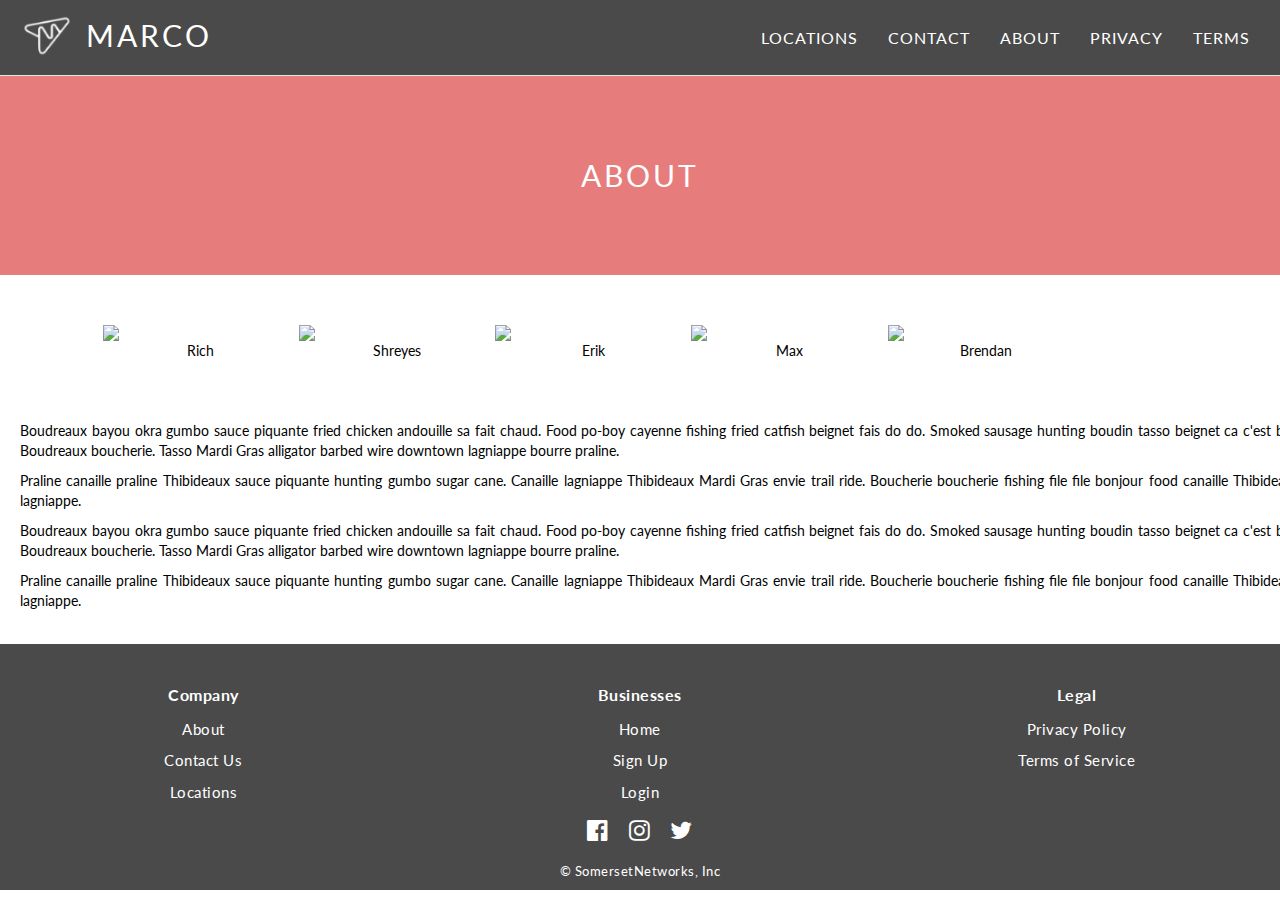
==== commit 4b194101: "latest dev" ====
--- a/about.html
+++ b/about.html
@@ -1,42 +1,49 @@
-<!doctype html>
+<!DOCTYPE html>
 <html lang="en">
 <head>
-  <meta charset="utf-8">
-  <meta name="description" content="marco">
-  <title>MARCO - About Us</title>
-	
-	  <meta charset="utf-8">
-    <meta http-equiv="X-UA-Compatible" content="IE=edge">
-    <meta name="viewport" content="width=device-width, initial-scale=1">
-		<link rel="shortcut icon" href="assets/favicon.ico" type="image/x-icon">
-		<link rel="icon" href="assets/favicon.ico" type="image/x-icon">
-	  <link href="https://fonts.googleapis.com/css?family=Lato" rel="stylesheet">
-	  <link href='https://fonts.googleapis.com/css?family=Lato:300' rel='stylesheet' type='text/css'>
-	  <link href='https://fonts.googleapis.com/css?family=Lato:200' rel='stylesheet' type='text/css'>
-    <link rel="stylesheet" href="css/bootstrap.min.css">
-    <link href="https://cdnjs.cloudflare.com/ajax/libs/font-awesome/4.7.0/css/font-awesome.css" rel="stylesheet">
-	  <link rel="stylesheet" href="css/style.css">
-	  <link rel="stylesheet" href="css/media-queries.css">
-
-	  
-
-  <!--[if lt IE 9]>
+	<meta charset="utf-8">
+	<meta content="marco" name="description">
+	<title>MARCO | About Us</title>
+	<meta charset="utf-8">
+	<meta content="IE=edge" http-equiv="X-UA-Compatible">
+	<meta content="width=device-width, initial-scale=1" name="viewport">
+	<link href="assets/favicon.ico" rel="shortcut icon" type="image/x-icon">
+	<link href="https://fonts.googleapis.com/css?family=Lato" rel="stylesheet">
+	<link href='https://fonts.googleapis.com/css?family=Lato:300' rel='stylesheet' type='text/css'>
+	<link href='https://fonts.googleapis.com/css?family=Lato:200' rel='stylesheet' type='text/css'>
+	<link href="css/bootstrap.css" rel="stylesheet">
+	<link href="https://cdnjs.cloudflare.com/ajax/libs/font-awesome/4.7.0/css/font-awesome.css" rel="stylesheet">
+	<link href="css/style.css" rel="stylesheet">
+	<link href="css/media-queries.css" rel="stylesheet"><!--[if lt IE 9]>
     <script src="https://cdnjs.cloudflare.com/ajax/libs/html5shiv/3.7.3/html5shiv.js"></script>
   <![endif]-->
 </head>
+<body class="container-fluid" id="about-page">
+	<nav role="navigation" class="navbar marco-navbar navbar-default navbar-fixed-top">
+    <div class="container">
+        <!-- Brand and toggle get grouped for better mobile display -->
+        <div class="navbar-header">
+            <button type="button" data-target="#navbarCollapse" data-toggle="collapse" class="navbar-toggle">
+                <span class="sr-only">Toggle navigation</span>
+                <span class="icon-bar"></span>
+                <span class="icon-bar"></span>
+                <span class="icon-bar"></span>
+            </button>
+            <a href="https://getmarco.co" class="navbar-brand"><span><img src="assets/marco-logo.png" alt="Marco Logo"/></span>Marco</a>
+        </div>
+        <!-- Collection of nav links and other content for toggling -->
+        <div id="navbarCollapse" class="collapse navbar-collapse">
+         <ul class="nav navbar-nav navbar-right">
+            <li><a href="locations.html">Locations</a></li>
+            <li><a href="contact.html">Contact</a></li>
+            <li><a href="about.html">About</a></li>
+            <li><a href="privacy.html">Privacy</a></li>
+            <li><a href="tos.html">Terms</a></li>
+         </ul>
+        </div>
+    </div>
+  </nav>
 
-<body class="container-fluid" id="about-page">
-  
-	<div class="marco-navbar">
-	  <div class="container">
-  		<div class="marco-left-half">
-  			<div class="img-wrapper"><a href="https://getmarco.co"><img alt="Marco Logo" src="assets/logo-sm.png"></a></div>
-  		</div>
-  		<div class="marco-right-half">
-  			<div class="img-wrapper"><a href="https://itunes.apple.com/us/app/marco-find-rent-things-nearby/id1132674979?mt=8"><img alt="Apple Store" src="assets/appstore-sm.png"></a></div>
-  	  </div>
-	  </div>
-	</div>	
 	<header class="intro-header pink-background">
 		<div class="img-wrapper ">
 			<!--<img class="img-responsive" src="assets/thebestway-2.png">-->
--- a/css/style.css
+++ b/css/style.css
@@ -44,11 +44,15 @@
   letter-spacing: 2px;
 }
 
-#home .section-content a.btn {
+#home .section-content a.btn, input#mc-embedded-subscribe {
   margin-top: 1rem;
   padding: 1.25rem 2rem;
   font-size: 1.5rem;
   letter-spacing: 1px;
+}
+
+input#mc-embedded-subscribe {
+    width: auto;
 }
 
 #about-page .container-fluid .staff>div {
@@ -432,7 +436,7 @@
 /*********	buttons			***********/
 
 a.btn,
-button.btn {
+button.btn, input#mc-embedded-subscribe {
   color: white;
   background-color: transparent;
   border: 1px solid white!important;
@@ -460,9 +464,11 @@
 
 .join a.btn:hover,
 .discover a.btn:hover,
-button.btn:hover {
+button.btn:hover, input#mc-embedded-subscribe:hover {
   color: #e67c7c;
 }
+
+input#mc-embedded-subscribe:hover { background-color: white; }
 
 .reserve a.btn:hover {
   color: #3aa19b;
@@ -755,45 +761,7 @@
 }
 
 .marco-navbar .container {
-  padding-top: 1.50rem;
-}
-
-#about-page .marco-navbar .container {
-  padding-top: 1rem;
-}
-
-#about-page .marco-navbar .marco-left-half {
-  width: 40%;
-}
-
-#about-page .marco-navbar .marco-right-half {
-  width: 40%;
-}
-
-#contact-page .marco-navbar .container {
-  padding-top: 1rem;
-}
-
-#contact-page .marco-navbar .marco-left-half {
-  width: 40%;
-}
-
-#contact-page .marco-navbar .marco-right-half {
-  width: 40%;
-}
-
-
-#account-verified-page .marco-navbar .container, #locations-page .marco-navbar .container, #privacy-page .marco-navbar .container, #reset-password-page .marco-navbar .container, #terms-pager .marco-navbar .container {
-  padding-top: 1rem;
-}
-
-#account-verified-page .marco-navbar .marco-left-half, #locations-page .marco-navbar .marco-left-half, #privacy-page .marco-navbar .marco-left-half,
-#reset-password-page .marco-navbar .marco-left-half, #terms-page .marco-navbar .marco-left-half {
-  width: 40%;
-}
-
-#account-verified-page .marco-navbar .container, #locations-page .marco-navbar .container, #privacy-page .marco-navbar .container, #reset-password-page  .marco-navbar .container, #terms-page .marco-navbar .marco-right-half {
-  padding-top: 1rem;
+  padding-top: 1.25rem;
 }
 
 /*-- LANDING --*/
@@ -848,6 +816,16 @@
   display: block;
 }
 @media (min-width: 768px) {
+  
+  /*#landing {*/
+  /*  height: 100vh;*/
+  /*  min-height: 100%;*/
+  /*  background: #000000 url(../assets/videostill-xlg.png) center center;*/
+  /*  background-size: cover;*/
+  /*  -webkit-background-size: cover;*/
+  /*  text-align: center;*/
+  /*}*/
+  
 	#landing img {
 		margin-bottom: 15px;
 	}
@@ -903,7 +881,34 @@
 }
 
 a.navbar-brand span img {
-    margin-left: 30px;
-    padding-bottom: 5px;
-}
-}
+    margin-left: 35px;
+    max-height: 45px!important;
+    padding-bottom: 7px!important;
+    margin-right: 10px;
+}
+
+input#mce-EMAIL {
+    width: 100%;
+    padding: 1.5rem 0rem 1.5rem 1rem;
+    border-radius: 2px;
+    border-width: 1px;
+    text-transform: uppercase;
+    letter-spacing: 1px;
+}
+
+#mc_embed_signup div.mce_inline_error {
+    width: 98.5%;
+    margin: 0 0 1em 0;
+    padding: 10px;
+    background-color: #6B0505;
+    font-weight: normal;
+    z-index: 1;
+    color: #fff;
+    letter-spacing: 1px;
+    border-radius: 2px;
+}
+
+form .row {
+    margin: 2rem auto;
+}
+
--- a/css/media-queries.css
+++ b/css/media-queries.css
@@ -95,6 +95,11 @@
      margin-right: 0rem!important;
      margin-left: 0rem!important;
    }
+   
+   #home section.join .section-content {
+       margin-left: 0!important;
+   }
+   
    .section-content p {
      padding: 0rem 4rem;
      font-size: 1.75rem;
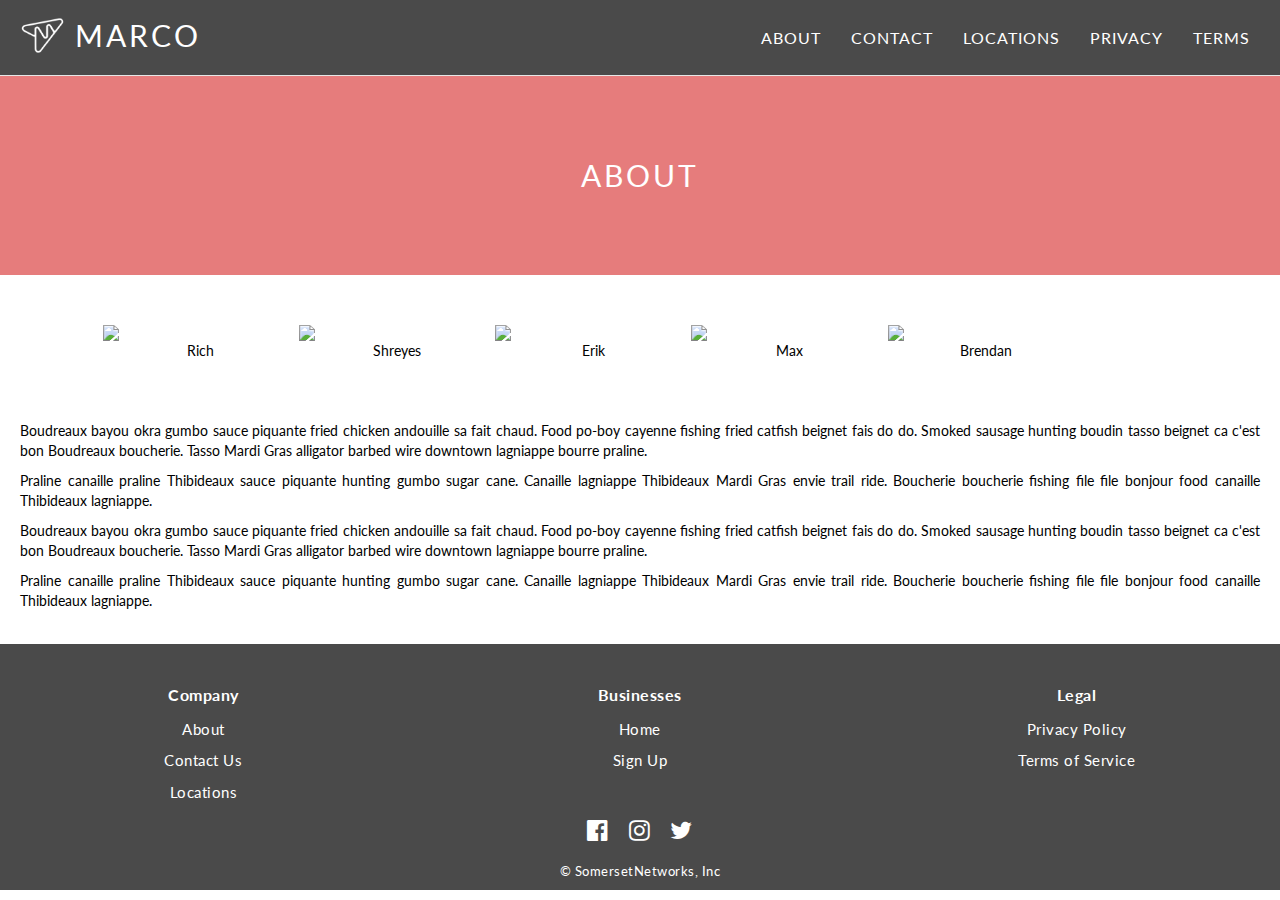
==== commit 64835816: "logo|nav updates|vcenter vendor sections" ====
--- a/about.html
+++ b/about.html
@@ -34,9 +34,9 @@
         <!-- Collection of nav links and other content for toggling -->
         <div id="navbarCollapse" class="collapse navbar-collapse">
          <ul class="nav navbar-nav navbar-right">
+            <li><a href="about.html">About</a></li>
+            <li><a href="contact.html">Contact</a></li>
             <li><a href="locations.html">Locations</a></li>
-            <li><a href="contact.html">Contact</a></li>
-            <li><a href="about.html">About</a></li>
             <li><a href="privacy.html">Privacy</a></li>
             <li><a href="tos.html">Terms</a></li>
          </ul>
@@ -120,7 +120,7 @@
 				<div class="col-sm-4 nomargin-nopadding">
 					<div class="foot-header">Businesses</div>
 					<div class="foot-links">
-						<a href="https://getmarco.co">Home</a> <a href="vendor-signup.html">Sign Up</a> <a href="https://portal.getmarco.co/login">Login</a>
+						<a href="https://getmarco.co">Home</a> <a href="vendor-signup.html">Sign Up</a>
 					</div>
 				</div><!--/col-sm-4-->
 				<div class="col-sm-4 nomargin-nopadding">
--- a/css/style.css
+++ b/css/style.css
@@ -766,7 +766,7 @@
 
 /*-- LANDING --*/
 
-section {
+#home section {
 	width: 100vw;
 }
 #landing {
--- a/css/media-queries.css
+++ b/css/media-queries.css
@@ -127,7 +127,6 @@
    
   #vendor-home .section-content h1 {
     font-size: 26px;
-    margin-top: -8rem!important;
   }
   #vendor-home main > section > .container p {
     width: 75%;
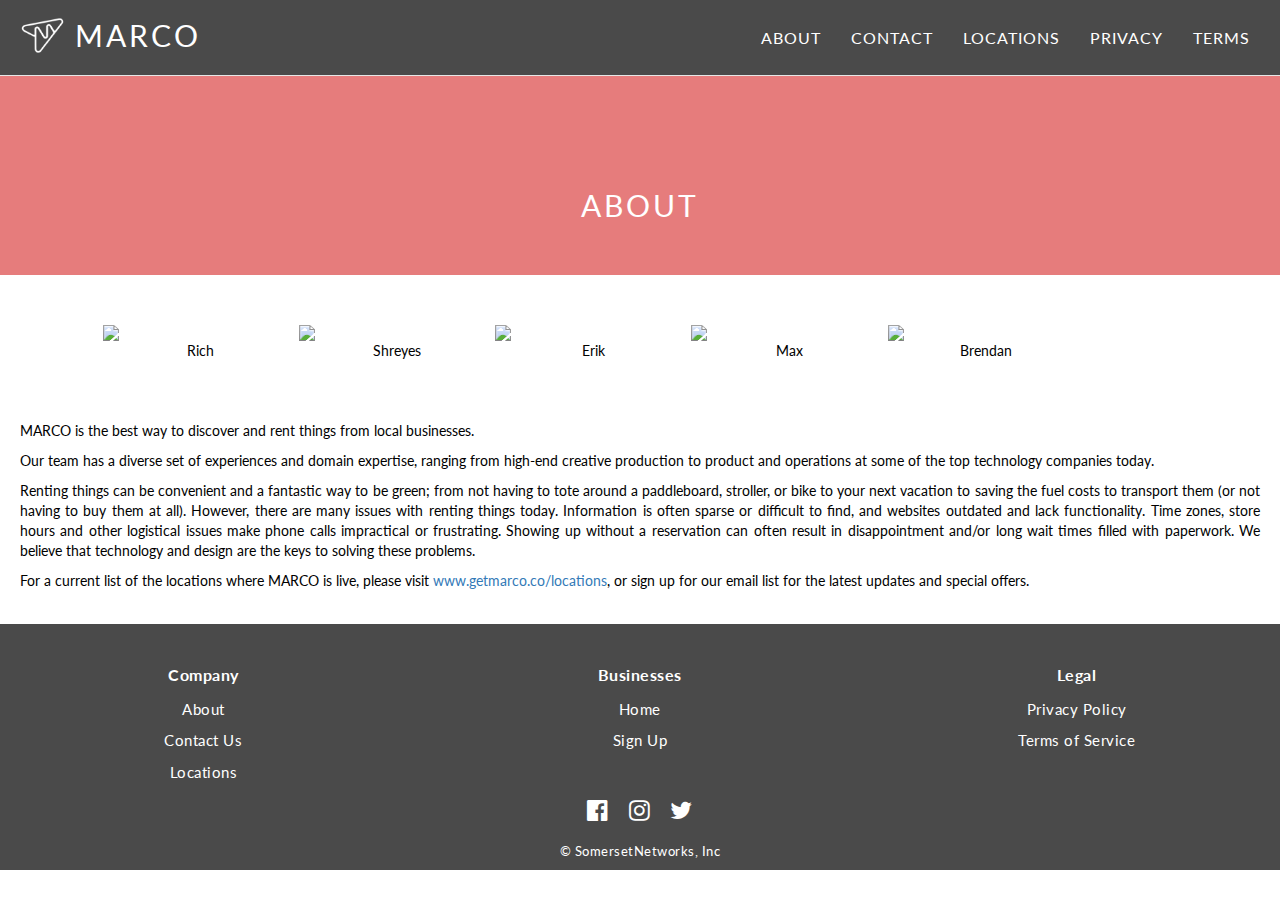
==== commit e34e4f4a: "rm vendor tos links|hotfixes" ====
--- a/about.html
+++ b/about.html
@@ -97,10 +97,13 @@
 		</div> <!-- ./row -->
 		
 		<section>
-			<p>Boudreaux bayou okra gumbo sauce piquante fried chicken andouille sa fait chaud. Food po-boy cayenne fishing fried catfish beignet fais do do. Smoked sausage hunting boudin tasso beignet ca c'est bon Boudreaux boucherie. Tasso Mardi Gras alligator barbed wire downtown lagniappe bourre praline. </p>
-			<p>Praline canaille praline Thibideaux sauce piquante hunting gumbo sugar cane. Canaille lagniappe Thibideaux Mardi Gras envie trail ride. Boucherie boucherie fishing file file bonjour food canaille Thibideaux lagniappe. </p>
-			<p>Boudreaux bayou okra gumbo sauce piquante fried chicken andouille sa fait chaud. Food po-boy cayenne fishing fried catfish beignet fais do do. Smoked sausage hunting boudin tasso beignet ca c'est bon Boudreaux boucherie. Tasso Mardi Gras alligator barbed wire downtown lagniappe bourre praline. </p>
-			<p>Praline canaille praline Thibideaux sauce piquante hunting gumbo sugar cane. Canaille lagniappe Thibideaux Mardi Gras envie trail ride. Boucherie boucherie fishing file file bonjour food canaille Thibideaux lagniappe. </p>
+		<p>MARCO is the best way to discover and rent things from local businesses.</p>
+
+		<p>Our team has a diverse set of experiences and domain expertise, ranging from high-end creative production to product and operations at some of the top technology companies today.</p>
+		
+		<p>Renting things can be convenient and a fantastic way to be green; from not having to tote around a paddleboard, stroller, or bike to your next vacation to saving the fuel costs to transport them (or not having to buy them at all). However, there are many issues with renting things today. Information is often sparse or difficult to find, and websites outdated and lack functionality. Time zones, store hours and other logistical issues make phone calls impractical or frustrating.  Showing up without a reservation can often result in disappointment and/or long wait times filled with paperwork. We believe that technology and design are the keys to solving these problems.</p>
+
+		<p>For a current list of the locations where MARCO is live, please visit <a href='www.getmarco.co/locations'>www.getmarco.co/locations</a>, or sign up for our email list for the latest updates and special offers.</p>
 		</section>
 		
  
--- a/css/style.css
+++ b/css/style.css
@@ -802,29 +802,47 @@
 }
 
 #landing i {
-  margin: 0rem;
+  margin: 2rem 0rem;
   padding: 0rem;
   font-size: 8rem;
   vertical-align: middle;
   cursor: pointer;
 }
 
+#landing span.play {
+  margin: 3rem auto!important;
+}
+
 #landing .text>span {
   width: 100%;
   margin: 0 auto;
-  padding-top: 15px!important;
   display: block;
 }
+
+div.text:first-of-type {
+    margin-top: 3rem;
+    margin-bottom: 3rem;
+}
+
+.apple > a {
+  margin-top: 3rem;
+}
+
+#about-page section > p {
+  text-indent: 5px
+  padding-bottom: 6px!important;
+}
+				
 @media (min-width: 768px) {
   
-  /*#landing {*/
-  /*  height: 100vh;*/
-  /*  min-height: 100%;*/
-  /*  background: #000000 url(../assets/videostill-xlg.png) center center;*/
-  /*  background-size: cover;*/
-  /*  -webkit-background-size: cover;*/
-  /*  text-align: center;*/
-  /*}*/
+  #landing {
+    height: 100vh;
+    min-height: 100%;
+    background: #000000 url(../assets/videostill-xlg.png) center center;
+    background-size: cover;
+    -webkit-background-size: cover;
+    text-align: center;
+  }
   
 	#landing img {
 		margin-bottom: 15px;
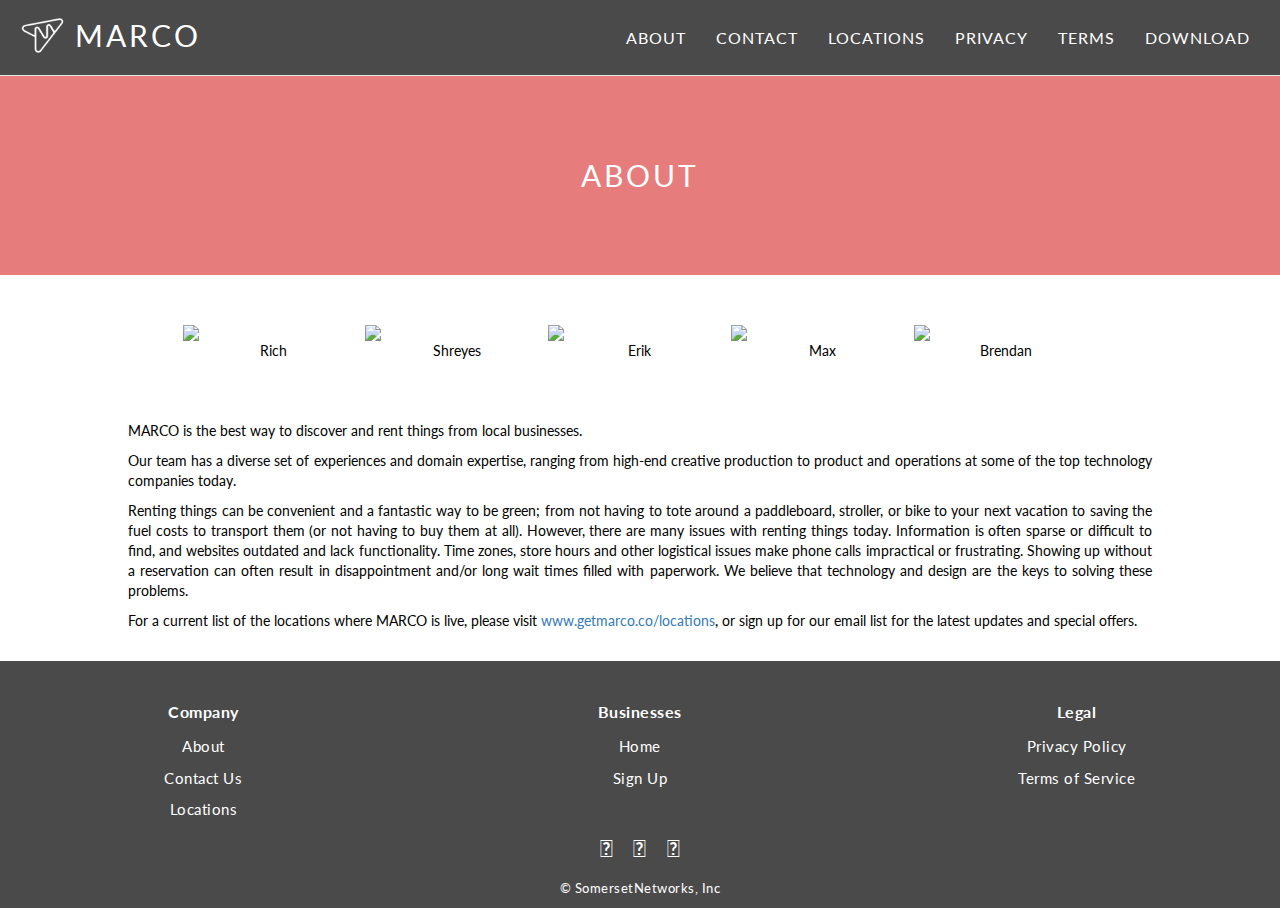
==== commit a09aad41: "hotfixes" ====
--- a/about.html
+++ b/about.html
@@ -39,6 +39,7 @@
             <li><a href="locations.html">Locations</a></li>
             <li><a href="privacy.html">Privacy</a></li>
             <li><a href="tos.html">Terms</a></li>
+            <li><a href="https://itunes.apple.com/us/app/marco-find-rent-things-nearby/id1132674979?mt=8">Download</a></li>
          </ul>
         </div>
     </div>
--- a/css/style.css
+++ b/css/style.css
@@ -2,6 +2,7 @@
   margin: 0;
   padding: 0;
   box-sizing: content-box;
+  font-family: 'Lato', sans-serif!important;
 }
 
 body {
@@ -62,7 +63,7 @@
 
 #about-page .container-fluid .staff {
   margin: 5rem 0rem 0rem 1rem;
-  padding-left: 10.25rem;
+  padding-left: 18.25rem;
   text-align: center;
 }
 
@@ -802,15 +803,18 @@
 }
 
 #landing i {
-  margin: 2rem 0rem;
   padding: 0rem;
   font-size: 8rem;
   vertical-align: middle;
   cursor: pointer;
 }
 
+/*#landing span.play {*/
+/*  margin: 3rem auto!important;*/
+/*}*/
 #landing span.play {
-  margin: 3rem auto!important;
+    padding-top: 10rem!important;
+    padding-bottom: 5rem!important;
 }
 
 #landing .text>span {
@@ -819,18 +823,60 @@
   display: block;
 }
 
-div.text:first-of-type {
-    margin-top: 3rem;
-    margin-bottom: 3rem;
-}
-
-.apple > a {
-  margin-top: 3rem;
-}
+@media only screen and (max-width: 545px) {
+    #landing .text {
+      font-size: 2rem!important;
+    }
+    
+    .fa-play {
+      margin-top:30px;
+    }
+      #landing .text>span {
+      width: 100%;
+      margin: -10px auto;
+      display: block;
+    }
+	}
+@media only screen and (max-width: 375px) {
+    #landing .text {
+      font-size: 1.5rem!important;
+    }
+    
+    .fa-play {
+      margin-top:-5px;
+    }
+    
+    #landing .text>span {
+      width: 100%;
+      margin: -15px auto;
+      display: block;
+    }
+	}
+
+/*div.text:first-of-type {*/
+/*    margin-top: 3rem;*/
+/*    margin-bottom: 3rem;*/
+/*}*/
 
 #about-page section > p {
   text-indent: 5px
   padding-bottom: 6px!important;
+}
+
+
+/*#home section.discover {*/
+/*    margin-top: 7rem;*/
+/*}*/
+
+@media (max-width: 767px){
+  #landing {
+    height: 100vh;
+    min-height: 100%;
+    background:#000000 url(../assets/videostill-md.png) center center;
+    background-size: cover;
+    text-align: center;
+  }
+  
 }
 				
 @media (min-width: 768px) {
@@ -844,9 +890,9 @@
     text-align: center;
   }
   
-	#landing img {
-		margin-bottom: 15px;
-	}
+	/*#landing img {*/
+	/*	margin-bottom: 15px;*/
+	/*}*/
 }
 @keyframes flickerAnimation {
   0%   { opacity:1; }
@@ -867,7 +913,7 @@
   margin: inherit;
   width: 100%;
   position: absolute;
-  top: 35%;
+  top: 33%;
   left: 0;
   transform: translateY(-50%);
 }
@@ -888,6 +934,7 @@
     background-color: #4a4a4a;
     font-size: 16px;
     letter-spacing: 1px;
+    text-align: center!important;
 }
 
 
@@ -912,6 +959,7 @@
     border-width: 1px;
     text-transform: uppercase;
     letter-spacing: 1px;
+    color: #4a4a4a;
 }
 
 #mc_embed_signup div.mce_inline_error {
@@ -930,3 +978,8 @@
     margin: 2rem auto;
 }
 
+#about-page.container-fluid > .container-fluid > section {
+   width: 80%!important;
+   margin: 0 auto!important;
+}
+
--- a/css/media-queries.css
+++ b/css/media-queries.css
@@ -36,7 +36,7 @@
    }
    #vendor-signup .intro-header .img-wrapper .text {
      padding-top: 2rem!important;
-     font-size: 3.5rem!important;
+     font-size: 36px!important;
    }
    #vendor-signup main.container-fluid .row:first-of-type p:first-of-type {
      width: 70%!important;
@@ -1080,8 +1080,16 @@
    #vendor-contact .intro-header .img-wrapper .text,
    .signup-confirm .intro-header {
      padding-top: 1rem!important;
-     font-size: 3.5rem!important;
-   }
+     font-size: 2.5rem!important;
+   }
+   #vendor-home .text-wrapper h1 {
+      font-size: 3rem!important;
+  }
+ 
+    #vendor-home .text-wrapper > div > p {
+        font-size: 1.5rem!important;
+     }
+   
    #vendor-signup .intro-header,
    #vendor-contact .intro-header,
    .signup-confirm .intro-header {
@@ -1146,6 +1154,11 @@
       text-transform: uppercase;
       letter-spacing: 1px;
   }
+  
+  #vendor-home main .section-content > p {
+    width: 50%;
+    margin: 5rem auto;
+  }    
 }
 
 @media (max-width: 600px){
@@ -1158,3 +1171,8 @@
   }
 }
 
+@media (max-width: 768px){
+    #landing .marco {
+        margin: 2rem auto!important;
+    }
+}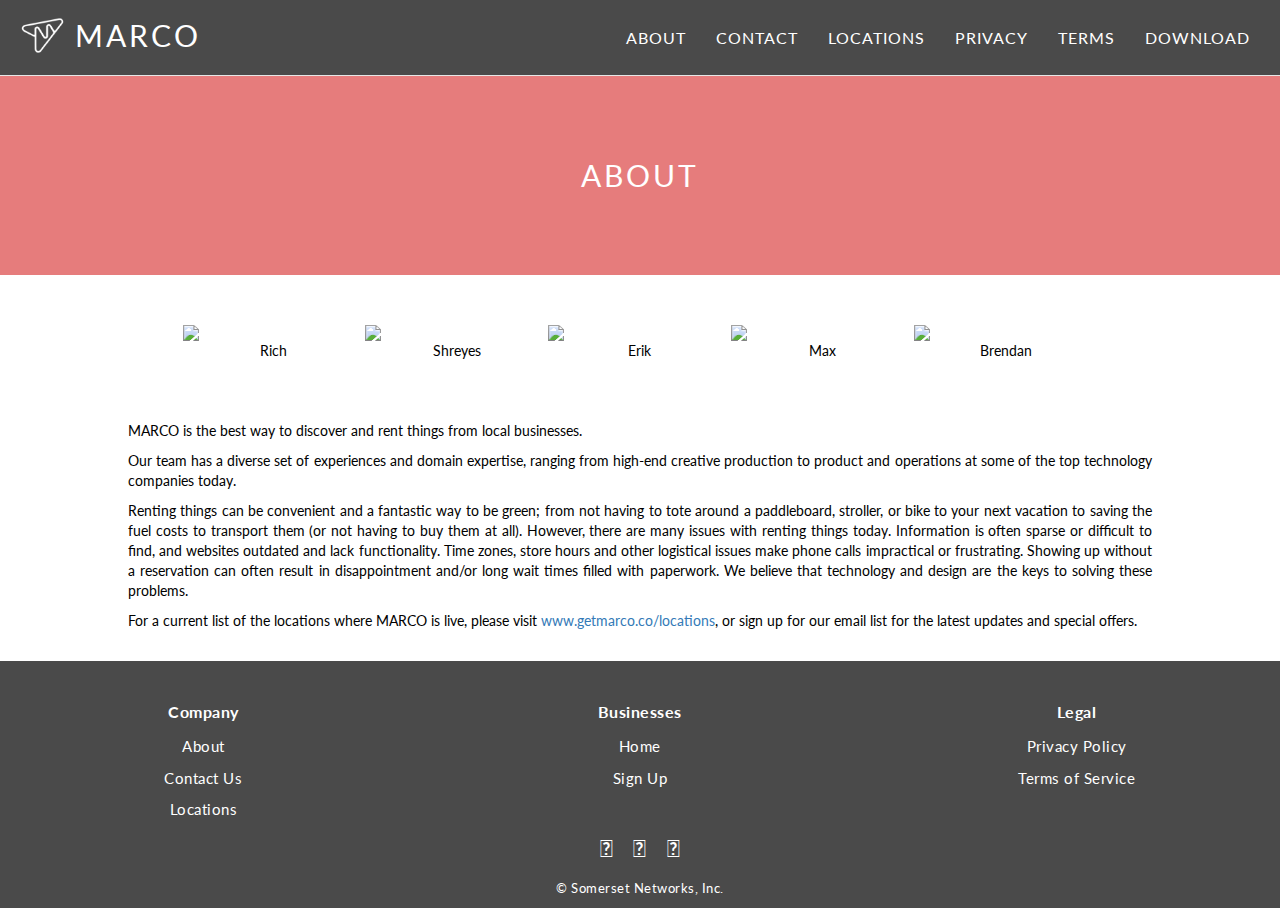
==== commit 1fe78243: "update co name" ====
--- a/about.html
+++ b/about.html
@@ -140,7 +140,7 @@
 				<a href="https://www.facebook.com/marcoventures/"><i class="fa fa-facebook-official"></i></a><a href="https://www.instagram.com/marcoventures/"><i class="fa fa-instagram"></i></a><a href="https://twitter.com/marcoventures/"><i class="fa fa-twitter"></i></a>
 			</div>
 			<div class="text-center copyright">
-				<span>© SomersetNetworks, Inc</span>
+				<span>© Somerset Networks, Inc.</span>
 			</div>
 	</footer>
 			
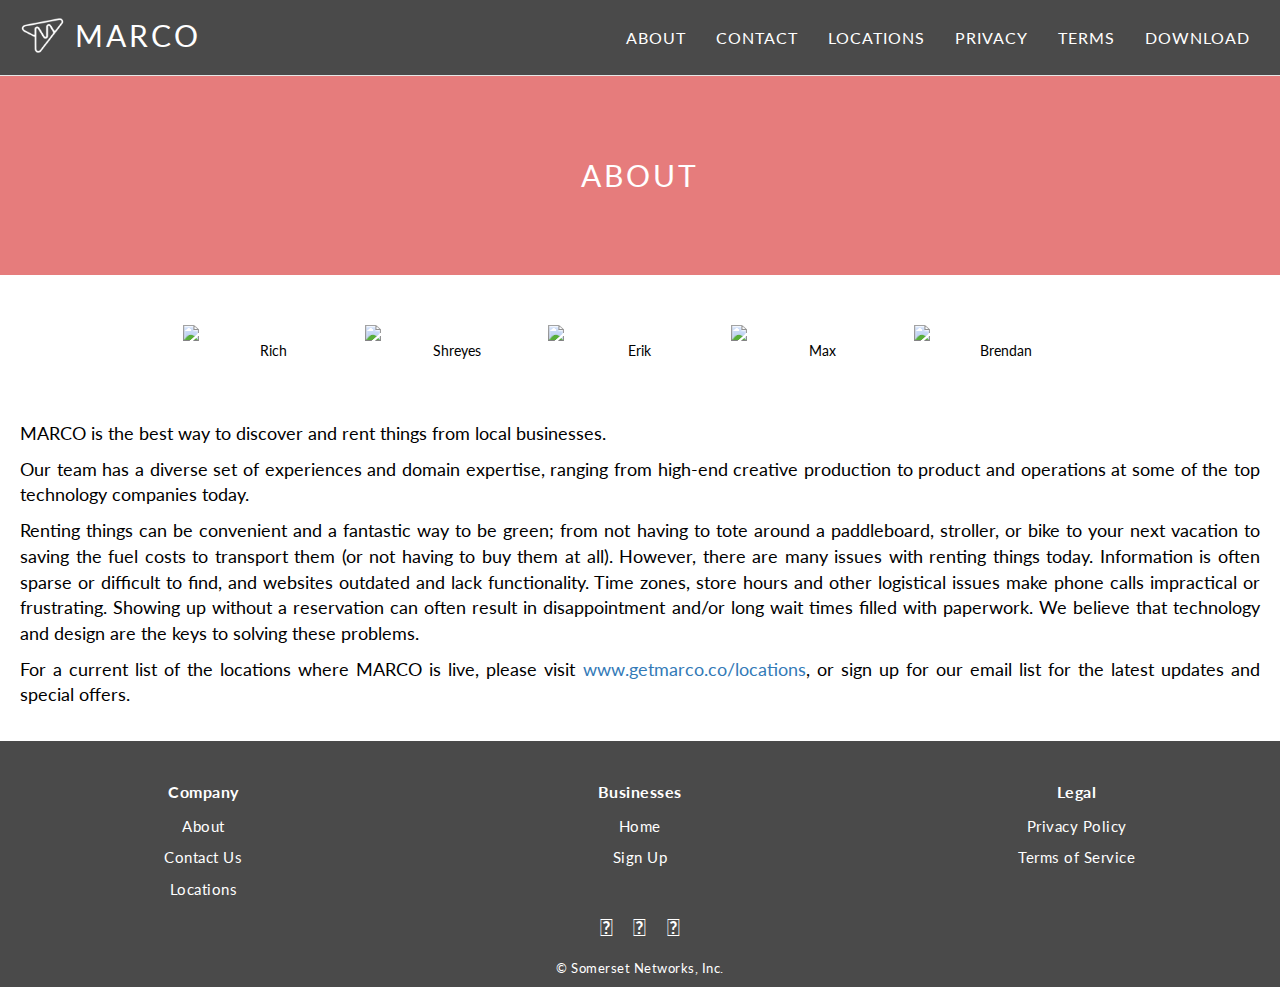
==== commit 2e1f6986: "fix broken link" ====
--- a/about.html
+++ b/about.html
@@ -124,7 +124,7 @@
 				<div class="col-sm-4 nomargin-nopadding">
 					<div class="foot-header">Businesses</div>
 					<div class="foot-links">
-						<a href="https://getmarco.co">Home</a> <a href="vendor-signup.html">Sign Up</a>
+						<a href="https://getmarco.co">Home</a> <a href="signup.html">Sign Up</a>
 					</div>
 				</div><!--/col-sm-4-->
 				<div class="col-sm-4 nomargin-nopadding">
--- a/css/style.css
+++ b/css/style.css
@@ -851,22 +851,11 @@
       margin: -15px auto;
       display: block;
     }
-	}
-
-/*div.text:first-of-type {*/
-/*    margin-top: 3rem;*/
-/*    margin-bottom: 3rem;*/
-/*}*/
+}
 
 #about-page section > p {
-  text-indent: 5px
-  padding-bottom: 6px!important;
-}
-
-
-/*#home section.discover {*/
-/*    margin-top: 7rem;*/
-/*}*/
+  font-size: 18px;
+}
 
 @media (max-width: 767px){
   #landing {
@@ -978,8 +967,3 @@
     margin: 2rem auto;
 }
 
-#about-page.container-fluid > .container-fluid > section {
-   width: 80%!important;
-   margin: 0 auto!important;
-}
-
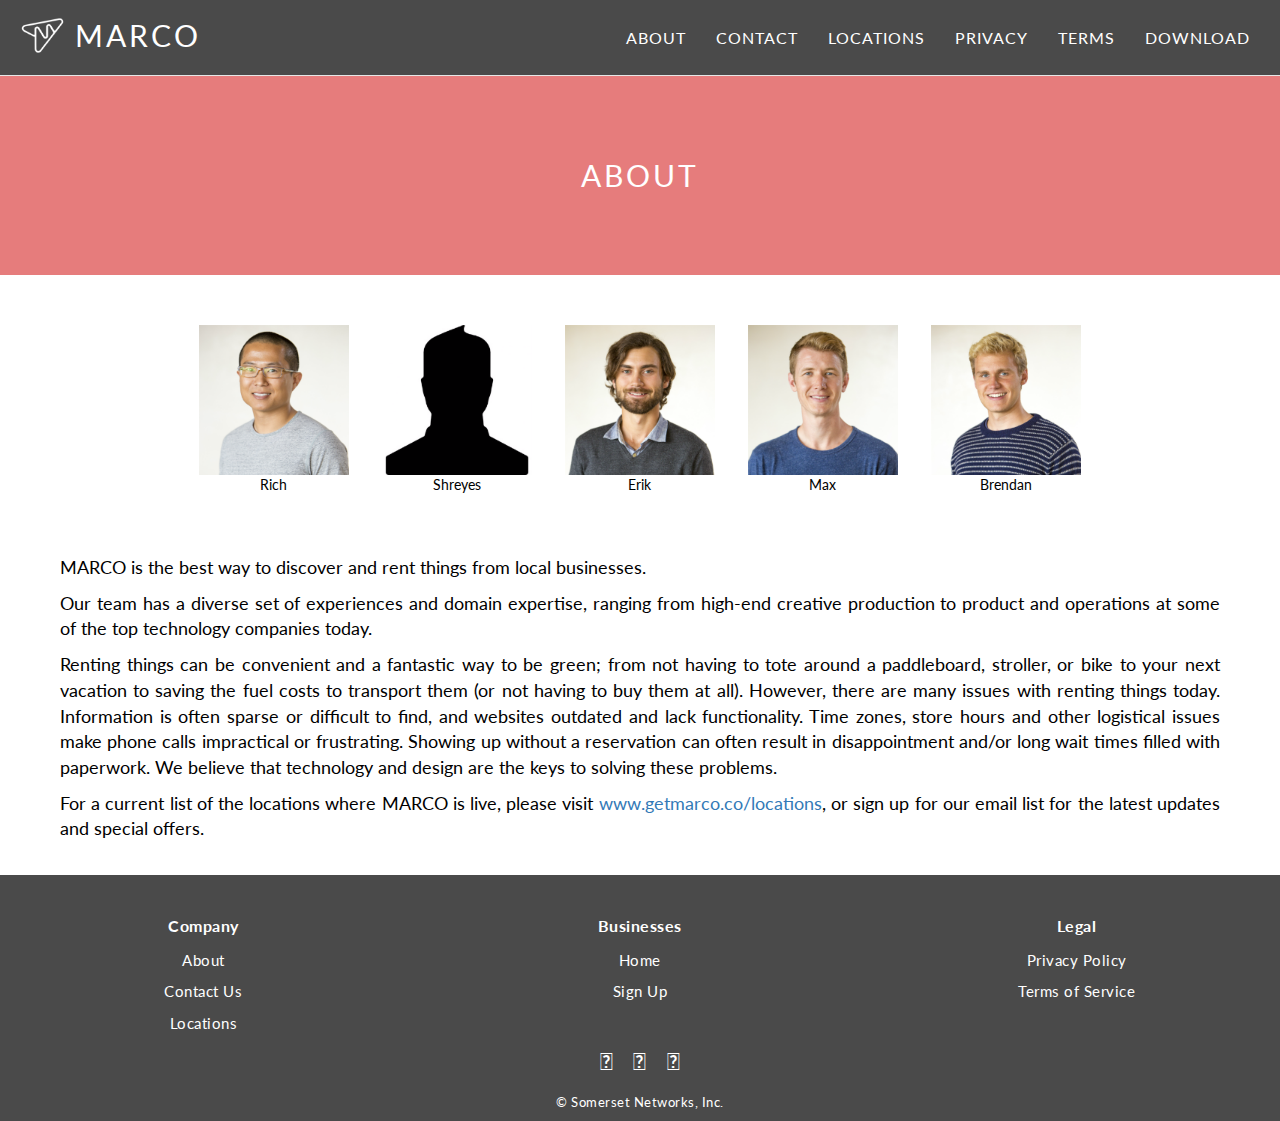
==== commit 61efb453: "staff imgs - cleanup" ====
--- a/about.html
+++ b/about.html
@@ -57,7 +57,7 @@
   <div class="row staff">
     <div class="col-xs-6 col-sm-6 col-md-2 col-md-offset-1">
 			<div>
-				<img src="http://placehold.it/150x150" class="img-responsive">
+				<img src="assets/rich.png" class="img-responsive" alt="Rich">
 			</div>
 			<div class="mb-30">
 				<caption>Rich</caption>
@@ -65,7 +65,7 @@
 		</div>
     <div class="col-xs-6 col-sm-6 col-md-2">
 			<div>
-					<img src="http://placehold.it/150x150" class="img-responsive">
+					<img src="assets/shreyes.png" class="img-responsive" alt="Shreyes">
 				</div>
 				<div class="mb-30">
 					<caption>Shreyes</caption>
@@ -73,7 +73,7 @@
 		</div>
 		 <div class="col-xs-6 col-sm-6 col-md-2">
 			<div>
-					<img src="http://placehold.it/150x150" class="img-responsive">
+					<img src="assets/erik.png" alt="Erik" class="img-responsive">
 				</div>
 				<div class="mb-30">
 					<caption>Erik</caption>
@@ -81,7 +81,7 @@
 		</div>
 		 <div class="col-xs-6 col-sm-6 col-md-2">
 			<div>
-					<img src="http://placehold.it/150x150" class="img-responsive">
+					<img src="assets/max.png" alt="Max" class="img-responsive">
 				</div>
 				<div class="mb-30">
 					<caption>Max</caption>
@@ -89,7 +89,7 @@
 		</div>
 		 <div class="col-xs-6 col-sm-6 col-md-2">
 			<div>
-					<img src="http://placehold.it/150x150" class="img-responsive">
+					<img src="assets/brendan.png" alt="Brendan" class="img-responsive">
 				</div>
 				<div class="mb-30">
 					<caption>Brendan</caption>
--- a/css/style.css
+++ b/css/style.css
@@ -77,7 +77,7 @@
   top: 50%;
   text-align: center;
   width: 100%;
-  font-size: 4rem;
+  font-size: 6rem;
   letter-spacing: 10px;
   text-transform: uppercase;
 }
@@ -293,6 +293,10 @@
 .discover .section-content,
 .relax .section-content {
   margin-left: 16.75rem;
+}
+
+.discover .section-content {
+    padding-top: 1.5rem;
 }
 
 .reserve .section-content,
@@ -617,7 +621,7 @@
 }
 
 #privacy-page main {
-  padding: 2rem;
+  padding: 2rem 6rem;
   text-align: justify;
 }
 
@@ -627,7 +631,7 @@
 }
 
 .container-fluid>.container-fluid>section {
-  padding: 2rem;
+  padding: 2rem 6rem;
 }
 
 #privacy-page .address {
@@ -690,6 +694,7 @@
 
 .staff .img-responsive {
   margin: 0 auto;
+  max-width: 150px;
 }
 
 img caption {
--- a/css/media-queries.css
+++ b/css/media-queries.css
@@ -1175,4 +1175,12 @@
     #landing .marco {
         margin: 2rem auto!important;
     }
+    
+    #privacy-page main {
+      padding: 1.5rem;
+    }
+
+    .container-fluid>.container-fluid>section {
+      padding: 1.5rem;
+    }
 }